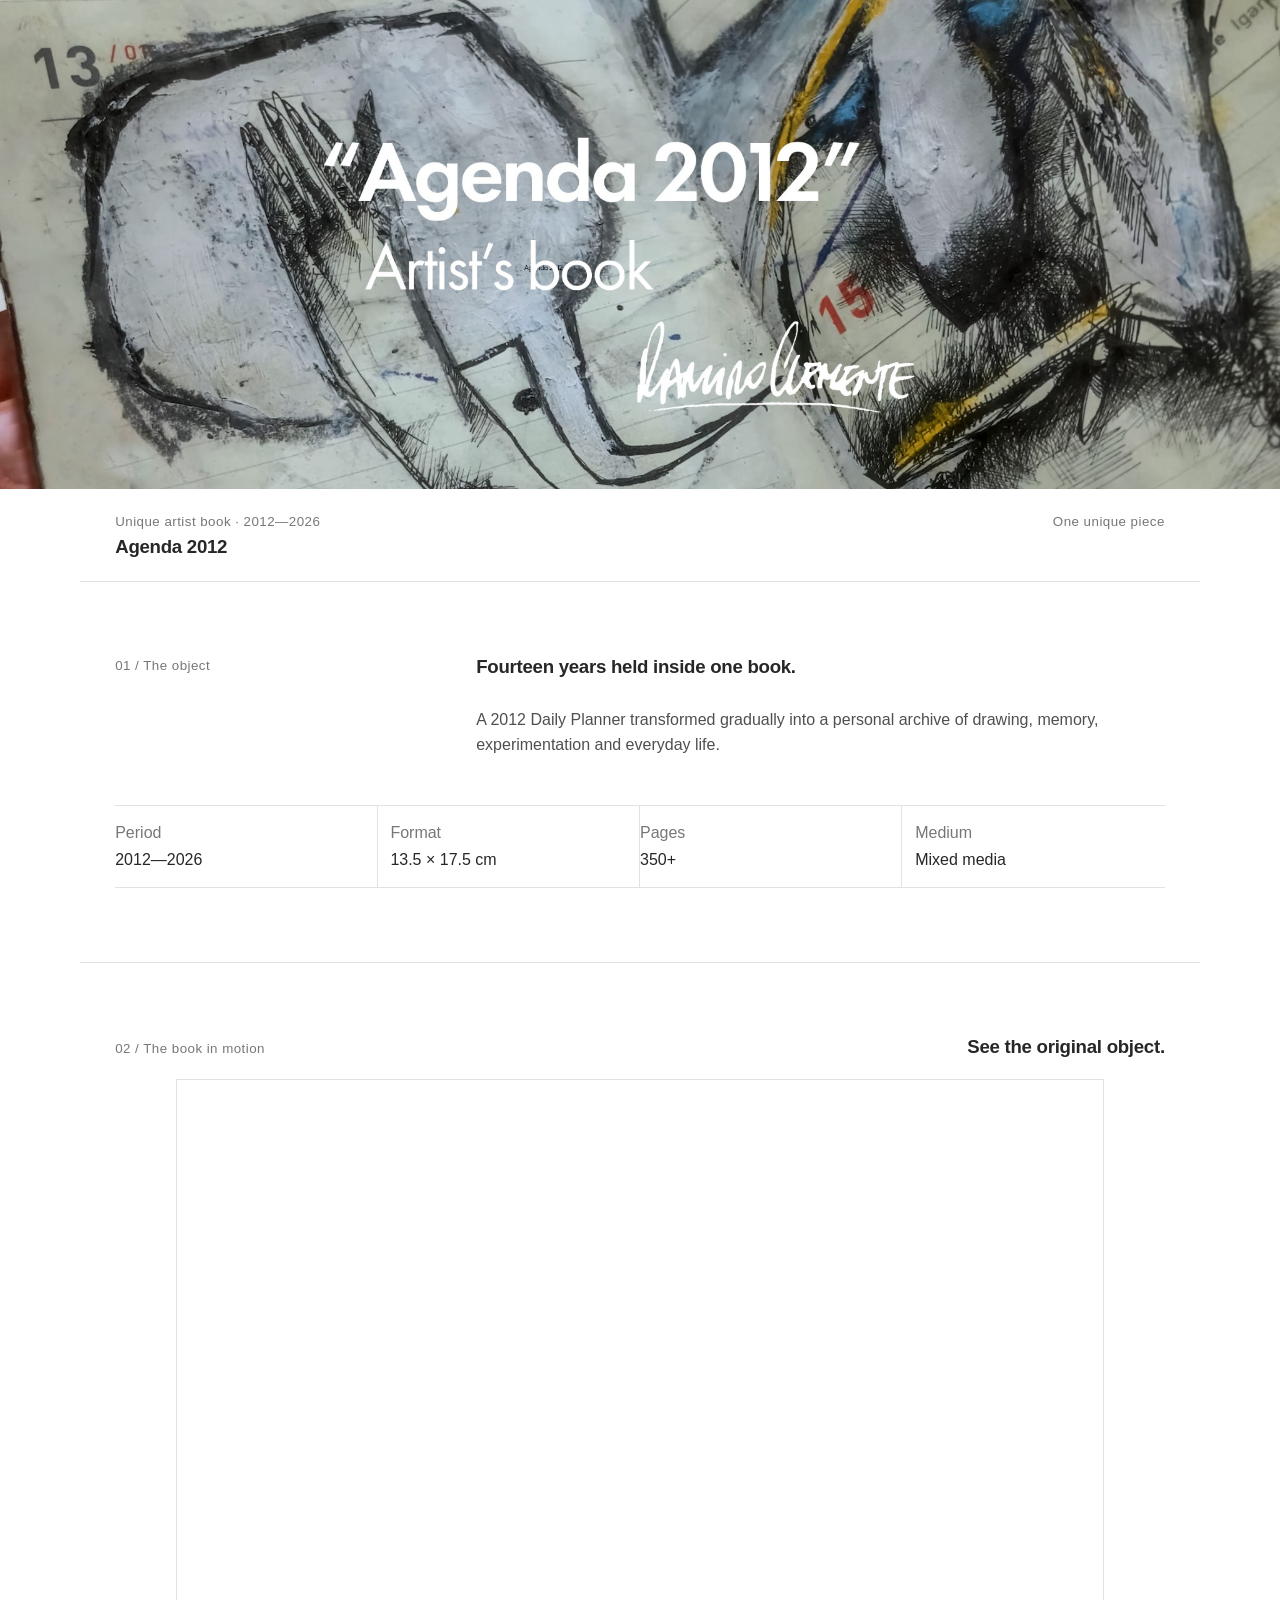
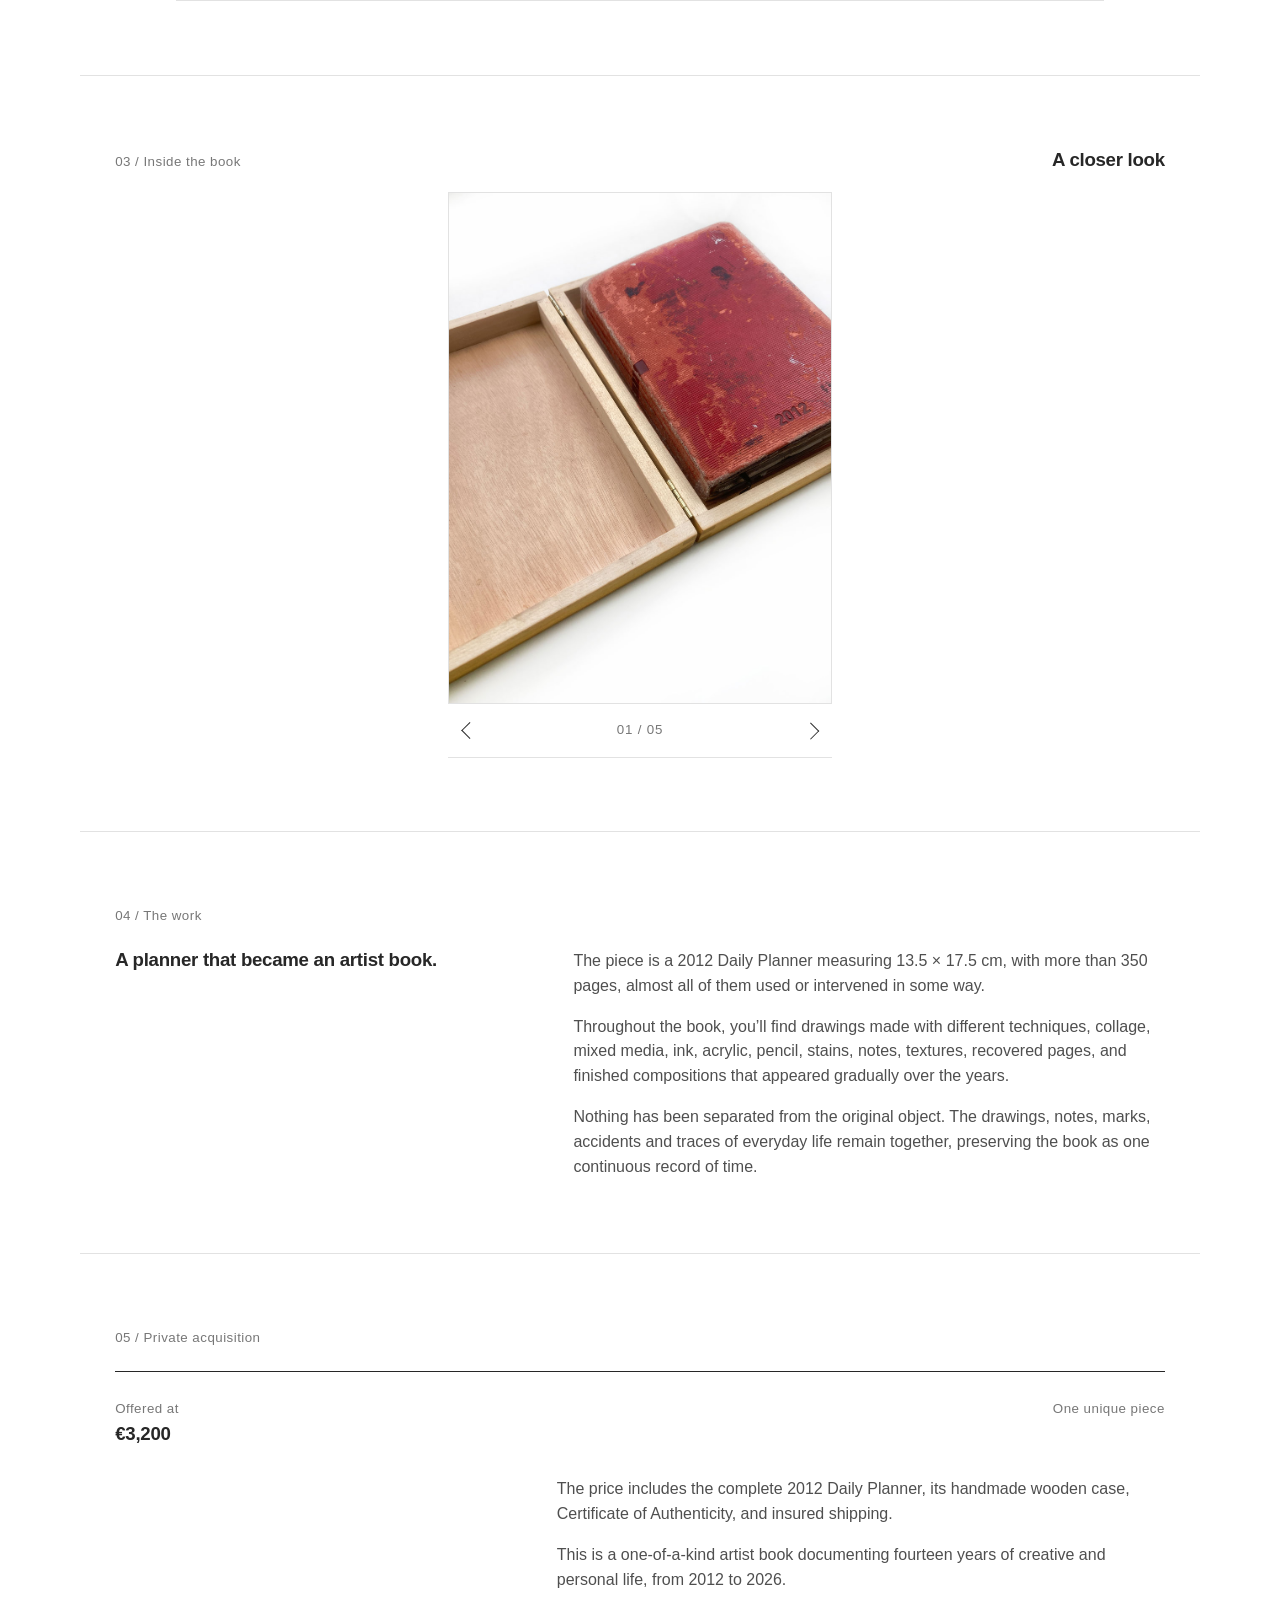
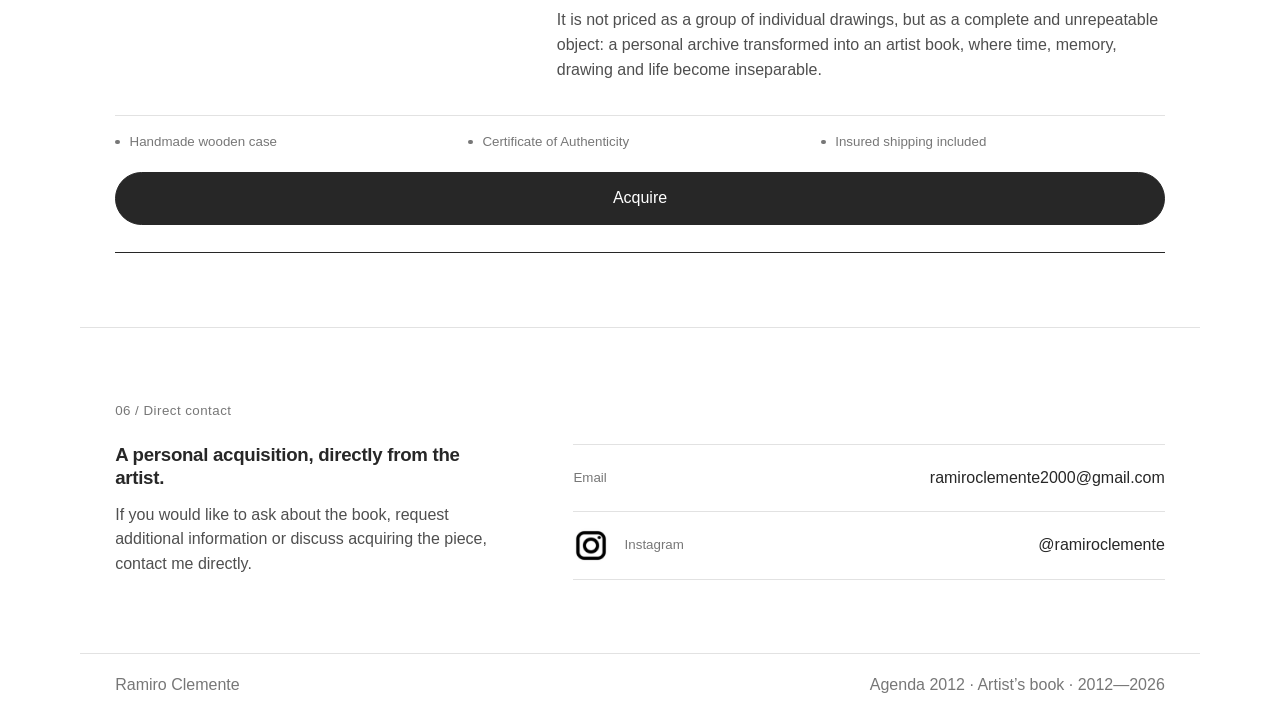
==== index.html @ b7f1eeec "Add files via upload" ====
<!doctype html>
<html lang="en">
<head>
  <meta charset="utf-8">
  <meta name="viewport" content="width=device-width, initial-scale=1, viewport-fit=cover">
  <meta name="theme-color" content="#ffffff">
  <meta name="color-scheme" content="light">
  <meta name="description" content="Agenda 2012 — a unique artist book by Ramiro Clemente, developed over fourteen years from 2012 to 2026.">
  <meta property="og:title" content="Agenda 2012 — Artist's Book — Ramiro Clemente">
  <meta property="og:description" content="A unique artist diary documenting fourteen years of creative and personal life.">
  <meta property="og:type" content="website">
  <meta property="og:image" content="assets/Baner.jpg">
  <title>Agenda 2012 — Artist's Book — Ramiro Clemente</title>
  <link rel="stylesheet" href="styles.css">
  <script src="script.js" defer></script>
</head>
<body>
  <main>
    <header class="hero" aria-labelledby="page-title">
      <img class="hero__image" src="assets/Baner.jpg" alt="Agenda 2012, artist's book by Ramiro Clemente" width="2048" height="783" fetchpriority="high">
      <div class="hero__meta shell">
        <div>
          <p class="eyebrow">Unique artist book · 2012—2026</p>
          <h1 id="page-title">Agenda 2012</h1>
        </div>
        <p class="hero__availability">One unique piece</p>
      </div>
    </header>

    <section class="intro shell" aria-labelledby="intro-title">
      <p class="section-index">01 / The object</p>
      <div class="intro__copy">
        <h2 id="intro-title">Fourteen years held inside one book.</h2>
        <p>A 2012 Daily Planner transformed gradually into a personal archive of drawing, memory, experimentation and everyday life.</p>
      </div>
      <dl class="facts" aria-label="Artwork details">
        <div><dt>Period</dt><dd>2012—2026</dd></div>
        <div><dt>Format</dt><dd>13.5 × 17.5 cm</dd></div>
        <div><dt>Pages</dt><dd>350+</dd></div>
        <div><dt>Medium</dt><dd>Mixed media</dd></div>
      </dl>
    </section>

    <section class="film shell" aria-labelledby="film-title">
      <div class="section-head section-head--stack-mobile">
        <p class="section-index">02 / The book in motion</p>
        <h2 id="film-title">See the original object.</h2>
      </div>
      <div class="film__frame">
        <iframe
          src="https://www.youtube-nocookie.com/embed/gMKCYdDSccA?rel=0&modestbranding=1&playsinline=1"
          title="Agenda 2012 — artist's book video"
          width="1280"
          height="720"
          loading="eager"
          allow="accelerometer; autoplay; clipboard-write; encrypted-media; gyroscope; picture-in-picture; web-share"
          referrerpolicy="strict-origin-when-cross-origin"
          allowfullscreen>
        </iframe>
      </div>
    </section>

    <section class="visual shell" aria-labelledby="visual-title">
      <div class="section-head">
        <p class="section-index">03 / Inside the book</p>
        <h2 id="visual-title">A closer look</h2>
      </div>

      <div class="carousel" data-carousel>
        <div class="carousel__viewport" tabindex="0" aria-label="Agenda 2012 image carousel">
          <div class="carousel__track">
            <figure class="carousel__slide is-active">
              <img src="assets/Carrousel_1.jpg" alt="Agenda 2012 presented inside its handmade wooden case" width="907" height="1209" loading="eager">
            </figure>
            <figure class="carousel__slide">
              <img src="assets/Carrousel_2.jpg" alt="Closed Agenda 2012 showing its worn red cover" width="907" height="1209" loading="lazy">
            </figure>
            <figure class="carousel__slide">
              <img src="assets/Carrousel_3.jpg" alt="Open mixed-media spread from Agenda 2012" width="907" height="1209" loading="lazy">
            </figure>
            <figure class="carousel__slide">
              <img src="assets/Carrousel_4.jpg" alt="Open drawing and collage spread from Agenda 2012" width="907" height="1209" loading="lazy">
            </figure>
            <figure class="carousel__slide">
              <img src="assets/Carrousel_5.jpg" alt="Open mixed-media drawing spread from Agenda 2012" width="907" height="1209" loading="lazy">
            </figure>
          </div>
        </div>

        <div class="carousel__controls" aria-label="Carousel controls">
          <button class="carousel__button carousel__button--prev" type="button" aria-label="Previous slide"><span aria-hidden="true"></span></button>
          <p class="carousel__counter" aria-live="polite"><span data-current>01</span> / <span data-total>05</span></p>
          <button class="carousel__button carousel__button--next" type="button" aria-label="Next slide"><span aria-hidden="true"></span></button>
        </div>
      </div>
    </section>

    <section class="story shell" aria-labelledby="story-title">
      <p class="section-index">04 / The work</p>
      <div class="story__grid">
        <h2 id="story-title">A planner that became an artist book.</h2>
        <div class="prose">
          <p>The piece is a 2012 Daily Planner measuring 13.5 × 17.5 cm, with more than 350 pages, almost all of them used or intervened in some way.</p>
          <p>Throughout the book, you’ll find drawings made with different techniques, collage, mixed media, ink, acrylic, pencil, stains, notes, textures, recovered pages, and finished compositions that appeared gradually over the years.</p>
          <p>Nothing has been separated from the original object. The drawings, notes, marks, accidents and traces of everyday life remain together, preserving the book as one continuous record of time.</p>
        </div>
      </div>
    </section>

    <section class="price shell" aria-labelledby="price-title">
      <p class="section-index">05 / Private acquisition</p>
      <div class="price__card">
        <div class="price__top">
          <div>
            <p class="price__label">Offered at</p>
            <h2 id="price-title" class="price__value">€3,200</h2>
          </div>
          <p class="price__availability">One unique piece</p>
        </div>

        <div class="price__copy">
          <p>The price includes the complete 2012 Daily Planner, its handmade wooden case, Certificate of Authenticity, and insured shipping.</p>
          <p>This is a one-of-a-kind artist book documenting fourteen years of creative and personal life, from 2012 to 2026.</p>
          <p>It is not priced as a group of individual drawings, but as a complete and unrepeatable object: a personal archive transformed into an artist book, where time, memory, drawing and life become inseparable.</p>
        </div>

        <div class="price__included" aria-label="Included with acquisition">
          <span>Handmade wooden case</span>
          <span>Certificate of Authenticity</span>
          <span>Insured shipping included</span>
        </div>

        <a class="button button--primary price__action" href="https://buy.stripe.com/eVq14pckGgb242ifrEbjW10" target="_blank" rel="noopener noreferrer">Acquire</a>
      </div>
    </section>

    <section class="contact shell" aria-labelledby="contact-title">
      <p class="section-index">06 / Direct contact</p>
      <div class="contact__inner">
        <div>
          <h2 id="contact-title">A personal acquisition, directly from the artist.</h2>
          <p>If you would like to ask about the book, request additional information or discuss acquiring the piece, contact me directly.</p>
        </div>

        <div class="contact__actions">
          <a class="contact-link" href="mailto:ramiroclemente2000@gmail.com">
            <span class="contact-link__label">Email</span>
            <span class="contact-link__value">ramiroclemente2000@gmail.com</span>
          </a>
          <a class="contact-link contact-link--instagram" href="https://www.instagram.com/ramiroclemente/" target="_blank" rel="noopener noreferrer">
            <img src="assets/instagram-icon.png" width="176" height="176" alt="" aria-hidden="true">
            <span>
              <span class="contact-link__label">Instagram</span>
              <span class="contact-link__value">@ramiroclemente</span>
            </span>
          </a>
        </div>
      </div>
    </section>
  </main>

  <footer class="footer shell">
    <p>Ramiro Clemente</p>
    <p>Agenda 2012 · Artist’s book · 2012—2026</p>
  </footer>
</body>
</html>
---- styles.css ----
:root {
  --paper: #ffffff;
  --ink: #272727;
  --text: #4f4f4f;
  --muted: #777777;
  --line: #e2e2e2;
  --white: #ffffff;
  --max: 70rem;
  --pad: clamp(1.1rem, 4vw, 2.2rem);
  --font: "Futura PT", Futura, "Avenir Next", Avenir, "Century Gothic", Helvetica, Arial, sans-serif;
}

* { box-sizing: border-box; }

html {
  scroll-behavior: smooth;
  background: #ffffff;
}

body {
  margin: 0;
  color: var(--ink);
  background: #ffffff;
  font-family: var(--font);
  font-size: 10pt;
  font-weight: 400; /* Futura PT Book */
  line-height: 1.55;
  -webkit-font-smoothing: antialiased;
  text-rendering: optimizeLegibility;
}

img,
iframe { display: block; max-width: 100%; }

button,
a { font: inherit; }

a { color: inherit; }
button { color: inherit; }

h1,
h2,
p,
dl,
dd,
figure { margin: 0; }

h1,
h2 {
  font-size: 14pt;
  line-height: 1.2;
  letter-spacing: -0.015em;
  font-weight: 600; /* Futura PT Demi */
}

p,
dt,
dd,
a,
button { font-size: 10pt; }

.shell {
  width: min(100%, var(--max));
  margin-inline: auto;
  padding-inline: var(--pad);
}

.hero,
main,
section,
.footer { background: #ffffff; }

.hero__image {
  width: 100%;
  height: auto;
  object-fit: cover;
  background: #ffffff;
}

.hero__meta {
  display: flex;
  align-items: flex-start;
  justify-content: space-between;
  gap: 1rem;
  padding-top: 1.1rem;
  padding-bottom: 1.15rem;
  border-bottom: 1px solid var(--line);
}

.eyebrow,
.section-index,
.price__label,
.hero__availability,
.price__availability {
  color: var(--muted);
  font-weight: 500; /* Futura PT Medium */
  letter-spacing: 0.035em;
}

.hero__meta h1 { margin-top: 0.25rem; }

.hero__availability {
  white-space: nowrap;
  text-align: right;
}

.intro,
.film,
.visual,
.story,
.price,
.contact {
  padding-top: 3rem;
  padding-bottom: 3rem;
  border-bottom: 1px solid var(--line);
}

.section-index { margin-bottom: 1.4rem; }

.intro__copy,
.story__grid,
.contact__inner {
  display: grid;
  gap: 1rem;
}

.intro__copy p,
.prose,
.contact__inner > div > p {
  color: var(--text);
  font-weight: 400; /* Futura PT Book */
}

.intro__copy p { margin-top: 0.85rem; }

.facts {
  display: grid;
  grid-template-columns: repeat(2, 1fr);
  gap: 0;
  margin-top: 2rem;
  border-top: 1px solid var(--line);
}

.facts div {
  min-height: 4.3rem;
  padding: 0.9rem 0;
  border-bottom: 1px solid var(--line);
}

.facts div:nth-child(odd) {
  padding-right: 0.8rem;
  border-right: 1px solid var(--line);
}

.facts div:nth-child(even) { padding-left: 0.8rem; }

.facts dt {
  color: var(--muted);
  font-weight: 400;
}

.facts dd {
  margin-top: 0.15rem;
  font-weight: 500; /* Futura PT Medium */
}

.section-head {
  display: flex;
  align-items: baseline;
  justify-content: space-between;
  gap: 1rem;
  margin-bottom: 1.2rem;
}

.section-head .section-index { margin: 0; }

.section-head--stack-mobile {
  display: grid;
  gap: 0.55rem;
}

.section-head--stack-mobile .section-index { margin: 0; }

.film__frame {
  position: relative;
  width: 100%;
  aspect-ratio: 16 / 9;
  overflow: hidden;
  background: #ffffff;
  border: 1px solid var(--line);
}

.film__frame iframe {
  position: absolute;
  inset: 0;
  width: 100%;
  height: 100%;
  border: 0;
  background: #ffffff;
}

.carousel {
  width: min(72vw, 23rem);
  margin-inline: auto;
}

.carousel__viewport {
  position: relative;
  overflow: hidden;
  width: 100%;
  aspect-ratio: 3 / 4;
  background: #ffffff;
  border: 1px solid var(--line);
  outline: none;
  touch-action: pan-y;
}

.carousel__viewport:focus-visible {
  outline: 1px solid var(--ink);
  outline-offset: 4px;
}

.carousel__track {
  display: flex;
  width: 100%;
  height: 100%;
  transition: transform 520ms cubic-bezier(.22,.61,.36,1);
  will-change: transform;
}

.carousel__slide {
  flex: 0 0 100%;
  width: 100%;
  min-width: 0;
  height: 100%;
  display: grid;
  place-items: center;
  background: #ffffff;
}

.carousel__slide img {
  width: 100%;
  height: 100%;
  aspect-ratio: 3 / 4;
  object-fit: contain;
  background: #ffffff;
}

.carousel__controls {
  min-height: 3.35rem;
  display: grid;
  grid-template-columns: 2.7rem 1fr 2.7rem;
  align-items: center;
  border-bottom: 1px solid var(--line);
}

.carousel__counter {
  text-align: center;
  color: var(--muted);
  font-weight: 500;
  letter-spacing: 0.06em;
}

.carousel__button {
  width: 2.7rem;
  height: 2.7rem;
  padding: 0;
  border: 0;
  border-radius: 50%;
  background: #ffffff;
  cursor: pointer;
  display: grid;
  place-items: center;
}

.carousel__button span {
  width: 0.72rem;
  height: 0.72rem;
  border-top: 1px solid currentColor;
  border-right: 1px solid currentColor;
}

.carousel__button--prev span { transform: rotate(-135deg); }
.carousel__button--next span { transform: rotate(45deg); }

.carousel__button:hover,
.carousel__button:focus-visible { background: #f5f5f5; }

.story__grid h2,
.contact__inner h2 { max-width: 25rem; }

.prose {
  display: grid;
  gap: 1rem;
}

.price__card {
  border-top: 1px solid var(--ink);
  border-bottom: 1px solid var(--ink);
  padding: 1.35rem 0;
}

.price__top {
  display: flex;
  justify-content: space-between;
  align-items: flex-start;
  gap: 1rem;
}

.price__value {
  margin-top: 0.2rem;
  font-size: 14pt;
}

.price__copy {
  display: grid;
  gap: 1rem;
  margin-top: 2rem;
  color: var(--text);
}

.price__included {
  display: grid;
  gap: 0.55rem;
  margin-top: 2rem;
  padding-top: 1rem;
  border-top: 1px solid var(--line);
  color: var(--muted);
}

.price__included span {
  display: flex;
  align-items: center;
  gap: 0.6rem;
  font-size: 10pt;
}

.price__included span::before {
  content: "";
  width: 0.3rem;
  height: 0.3rem;
  border-radius: 50%;
  background: currentColor;
  flex: 0 0 auto;
}

.price__action { margin-top: 1.25rem; }

.button {
  min-height: 3.25rem;
  padding: 0.8rem 1rem;
  border-radius: 999px;
  text-decoration: none;
  display: flex;
  align-items: center;
  justify-content: center;
  text-align: center;
  font-weight: 500; /* Futura PT Medium */
  cursor: pointer;
  transition: transform 160ms ease, opacity 160ms ease, background 160ms ease;
}

.button:hover { transform: translateY(-1px); }
.button:active { transform: translateY(0); }

.button--primary {
  color: var(--white);
  background: var(--ink);
  border: 1px solid var(--ink);
}

.contact__inner > div > p { margin-top: 0.85rem; }

.contact__actions {
  display: grid;
  gap: 0;
  margin-top: 0.4rem;
  border-top: 1px solid var(--line);
}

.contact-link {
  min-height: 4.2rem;
  display: flex;
  align-items: center;
  justify-content: space-between;
  gap: 1rem;
  padding: 0.8rem 0;
  border-bottom: 1px solid var(--line);
  text-decoration: none;
}

.contact-link--instagram {
  justify-content: flex-start;
}

.contact-link--instagram img {
  width: 2.2rem;
  height: 2.2rem;
  object-fit: contain;
  flex: 0 0 auto;
  background: #ffffff;
}

.contact-link--instagram > span {
  display: flex;
  flex: 1;
  align-items: center;
  justify-content: space-between;
  gap: 1rem;
}

.contact-link__label {
  color: var(--muted);
  font-weight: 500;
}

.contact-link__value {
  font-weight: 500;
  text-align: right;
  overflow-wrap: anywhere;
}

.contact-link:hover .contact-link__value,
.contact-link:focus-visible .contact-link__value { text-decoration: underline; }

.footer {
  display: flex;
  justify-content: space-between;
  gap: 1rem;
  padding-top: 1.2rem;
  padding-bottom: calc(1.2rem + env(safe-area-inset-bottom));
  color: var(--muted);
}

@media (min-width: 44rem) {
  body { font-size: 11pt; }

  p,
  dt,
  dd,
  a,
  button { font-size: 11pt; }

  .hero__meta { padding-top: 1.4rem; padding-bottom: 1.4rem; }

  .intro,
  .film,
  .visual,
  .story,
  .price,
  .contact {
    padding-top: 4.6rem;
    padding-bottom: 4.6rem;
  }

  .intro {
    display: grid;
    grid-template-columns: 0.75fr 1.65fr;
    column-gap: 3rem;
  }

  .intro .section-index { grid-column: 1; }
  .intro__copy { grid-column: 2; grid-row: 1 / span 2; }
  .facts { grid-column: 1 / -1; margin-top: 3rem; grid-template-columns: repeat(4, 1fr); }
  .facts div { border-right: 1px solid var(--line); }
  .facts div:nth-child(even) { padding-left: 0.8rem; }
  .facts div:last-child { border-right: 0; }

  .section-head--stack-mobile {
    display: flex;
    align-items: baseline;
    justify-content: space-between;
    gap: 1rem;
  }

  .film__frame {
    width: min(100%, 58rem);
    margin-inline: auto;
  }

  .carousel { width: min(100%, 24rem); }

  .story__grid,
  .contact__inner {
    grid-template-columns: minmax(0, 0.9fr) minmax(0, 1.35fr);
    gap: 4rem;
  }

  .contact__actions { margin-top: 0; }

  .price__card { padding: 1.7rem 0; }
  .price__copy { max-width: 38rem; margin-left: auto; }
  .price__included { grid-template-columns: repeat(3, 1fr); }
}

@media (min-width: 64rem) {
  body { font-size: 12pt; }

  p,
  dt,
  dd,
  a,
  button { font-size: 12pt; }

  .eyebrow,
  .section-index,
  .price__label,
  .hero__availability,
  .price__availability,
  .carousel__counter,
  .price__included span,
  .contact-link__label { font-size: 10pt; }

  .hero__image {
    max-height: 44rem;
    object-fit: cover;
  }
}

@media (prefers-reduced-motion: reduce) {
  html { scroll-behavior: auto; }
  *, *::before, *::after {
    animation-duration: 0.01ms !important;
    animation-iteration-count: 1 !important;
    transition-duration: 0.01ms !important;
  }
}
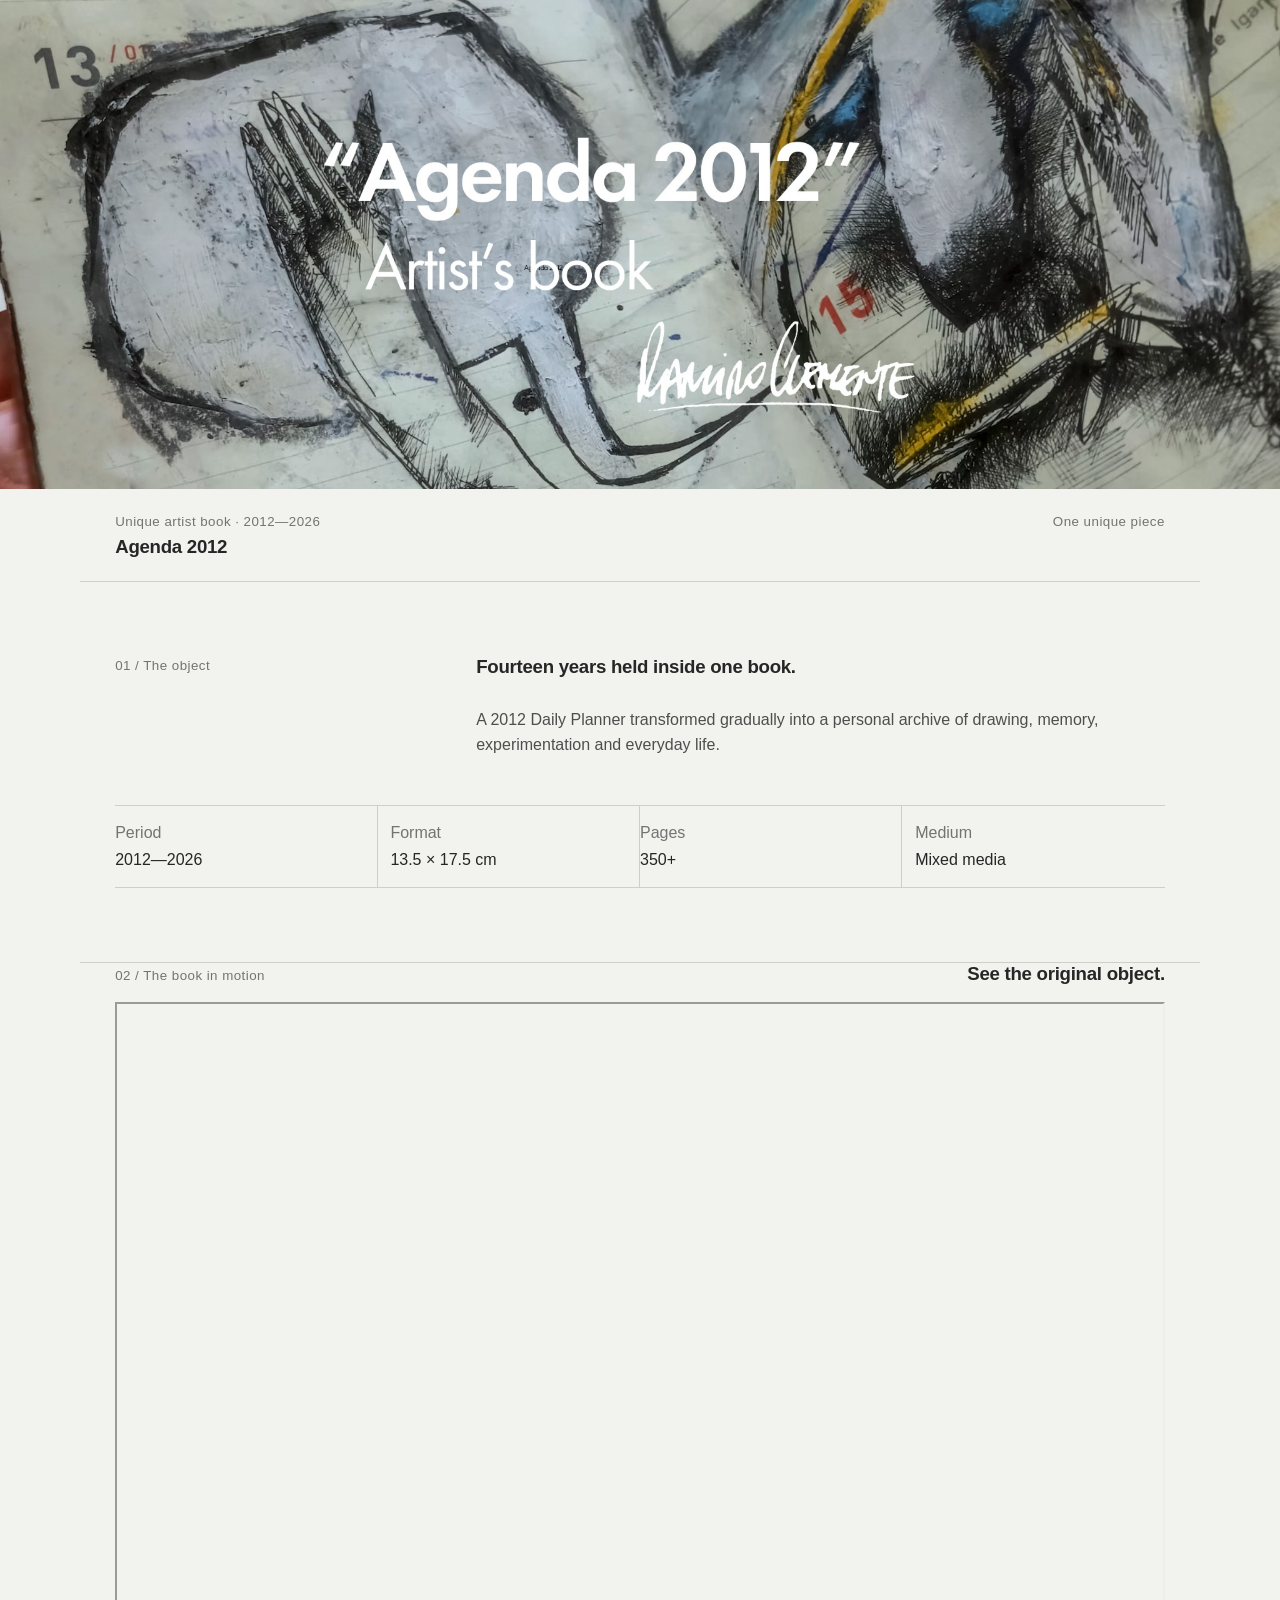
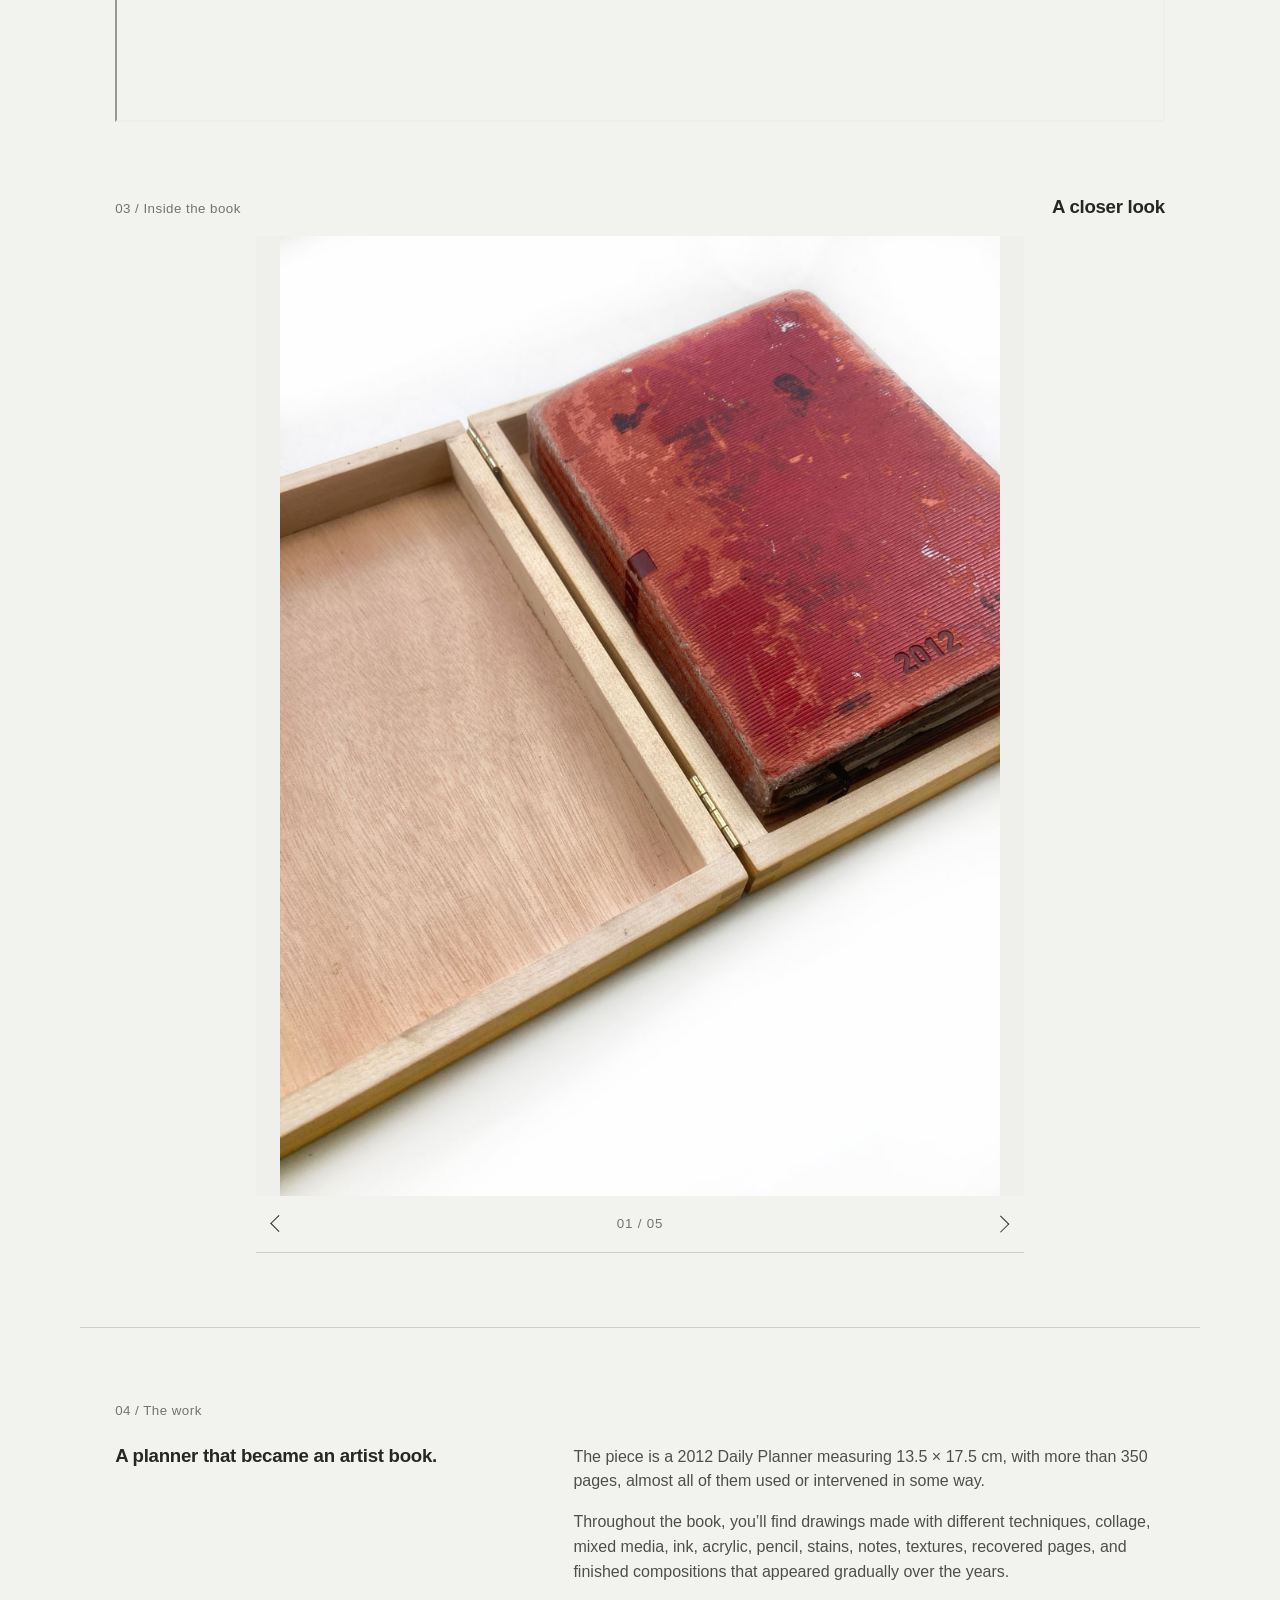
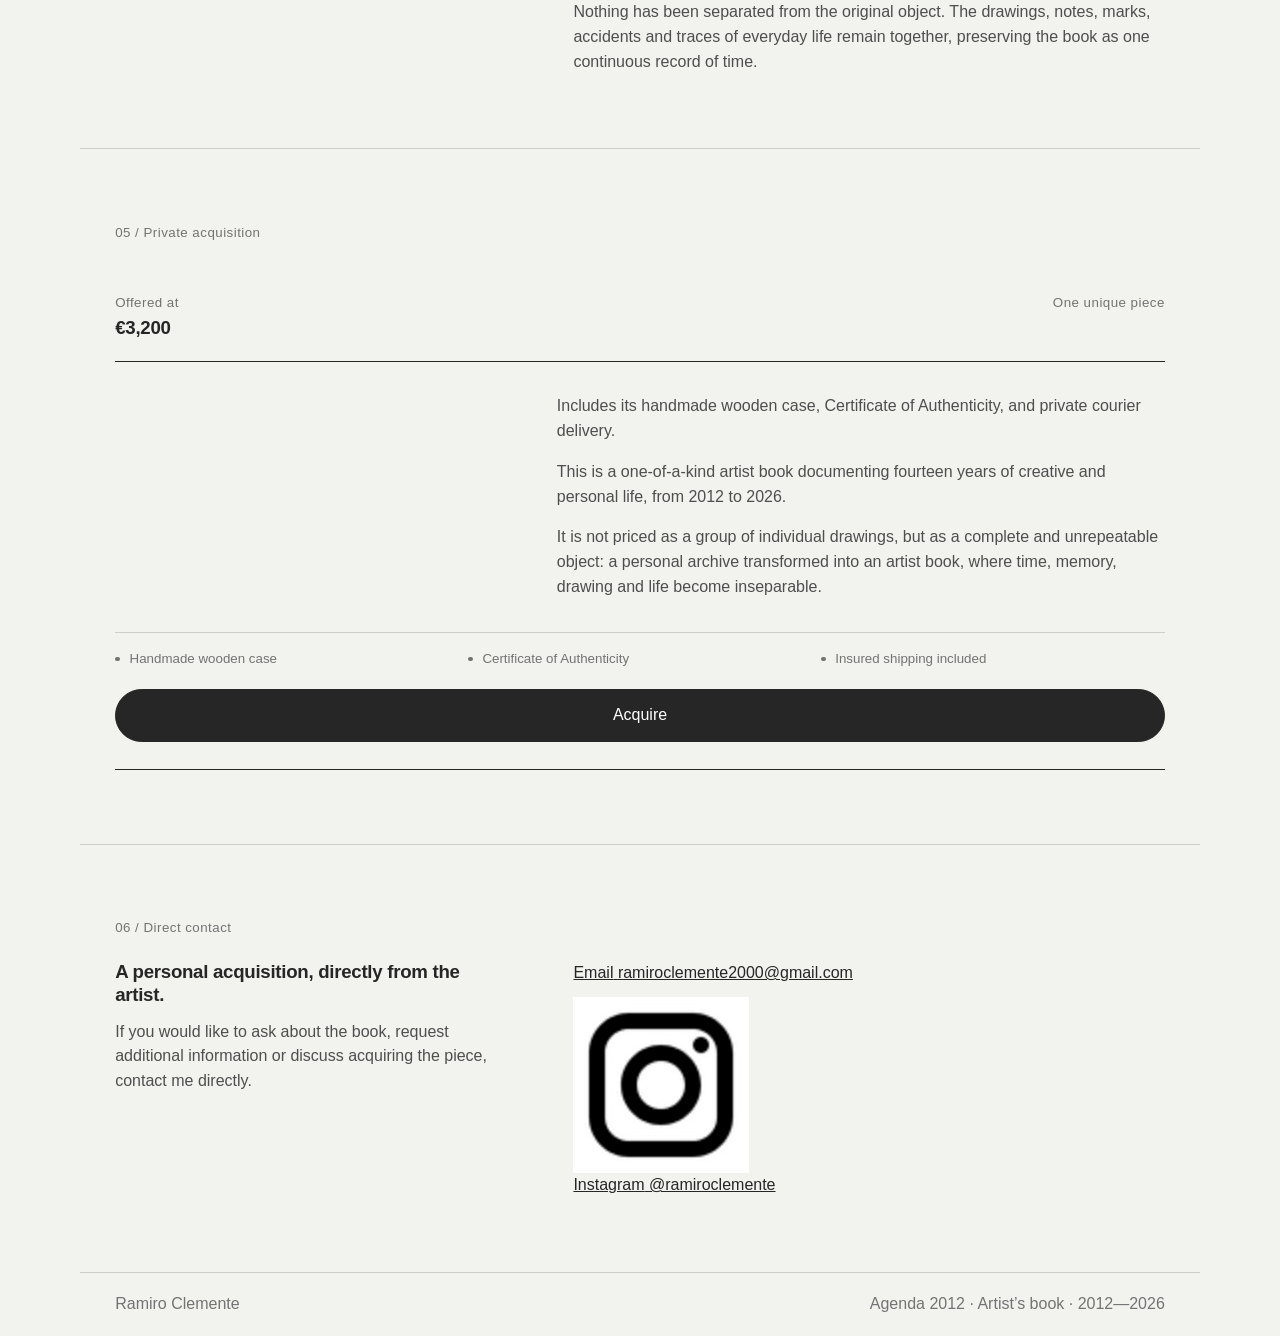
==== commit e8dbc706: "Add files via upload" ====
--- a/index.html
+++ b/index.html
@@ -119,7 +119,7 @@
         </div>
 
         <div class="price__copy">
-          <p>The price includes the complete 2012 Daily Planner, its handmade wooden case, Certificate of Authenticity, and insured shipping.</p>
+          <p>Includes its handmade wooden case, Certificate of Authenticity, and private courier delivery.</p>
           <p>This is a one-of-a-kind artist book documenting fourteen years of creative and personal life, from 2012 to 2026.</p>
           <p>It is not priced as a group of individual drawings, but as a complete and unrepeatable object: a personal archive transformed into an artist book, where time, memory, drawing and life become inseparable.</p>
         </div>
--- a/styles.css
+++ b/styles.css
@@ -1,9 +1,9 @@
 :root {
-  --paper: #ffffff;
-  --ink: #272727;
-  --text: #4f4f4f;
-  --muted: #777777;
-  --line: #e2e2e2;
+  --paper: #f2f2ef;
+  --surface: #e9e9e5;
+  --ink: #262626;
+  --muted: #737373;
+  --line: #cececa;
   --white: #ffffff;
   --max: 70rem;
   --pad: clamp(1.1rem, 4vw, 2.2rem);
@@ -14,16 +14,16 @@
 
 html {
   scroll-behavior: smooth;
-  background: #ffffff;
+  background: var(--paper);
 }
 
 body {
   margin: 0;
   color: var(--ink);
-  background: #ffffff;
+  background: var(--paper);
   font-family: var(--font);
   font-size: 10pt;
-  font-weight: 400; /* Futura PT Book */
+  font-weight: 400;
   line-height: 1.55;
   -webkit-font-smoothing: antialiased;
   text-rendering: optimizeLegibility;
@@ -36,6 +36,7 @@
 a { font: inherit; }
 
 a { color: inherit; }
+
 button { color: inherit; }
 
 h1,
@@ -57,7 +58,9 @@
 dt,
 dd,
 a,
-button { font-size: 10pt; }
+button {
+  font-size: 10pt;
+}
 
 .shell {
   width: min(100%, var(--max));
@@ -65,16 +68,15 @@
   padding-inline: var(--pad);
 }
 
-.hero,
-main,
-section,
-.footer { background: #ffffff; }
+.hero {
+  background: var(--paper);
+}
 
 .hero__image {
   width: 100%;
   height: auto;
   object-fit: cover;
-  background: #ffffff;
+  background: #d9d9d5;
 }
 
 .hero__meta {
@@ -105,7 +107,6 @@
 }
 
 .intro,
-.film,
 .visual,
 .story,
 .price,
@@ -115,7 +116,9 @@
   border-bottom: 1px solid var(--line);
 }
 
-.section-index { margin-bottom: 1.4rem; }
+.section-index {
+  margin-bottom: 1.4rem;
+}
 
 .intro__copy,
 .story__grid,
@@ -127,7 +130,7 @@
 .intro__copy p,
 .prose,
 .contact__inner > div > p {
-  color: var(--text);
+  color: #4e4e4e;
   font-weight: 400; /* Futura PT Book */
 }
 
@@ -161,7 +164,7 @@
 
 .facts dd {
   margin-top: 0.15rem;
-  font-weight: 500; /* Futura PT Medium */
+  font-weight: 500;
 }
 
 .section-head {
@@ -169,48 +172,20 @@
   align-items: baseline;
   justify-content: space-between;
   gap: 1rem;
-  margin-bottom: 1.2rem;
+  margin-bottom: 1rem;
 }
 
 .section-head .section-index { margin: 0; }
 
-.section-head--stack-mobile {
-  display: grid;
-  gap: 0.55rem;
-}
-
-.section-head--stack-mobile .section-index { margin: 0; }
-
-.film__frame {
+.carousel {
   position: relative;
-  width: 100%;
-  aspect-ratio: 16 / 9;
-  overflow: hidden;
-  background: #ffffff;
-  border: 1px solid var(--line);
-}
-
-.film__frame iframe {
-  position: absolute;
-  inset: 0;
-  width: 100%;
-  height: 100%;
-  border: 0;
-  background: #ffffff;
-}
-
-.carousel {
-  width: min(72vw, 23rem);
-  margin-inline: auto;
 }
 
 .carousel__viewport {
   position: relative;
   overflow: hidden;
   width: 100%;
-  aspect-ratio: 3 / 4;
-  background: #ffffff;
-  border: 1px solid var(--line);
+  background: var(--surface);
   outline: none;
   touch-action: pan-y;
 }
@@ -223,7 +198,6 @@
 .carousel__track {
   display: flex;
   width: 100%;
-  height: 100%;
   transition: transform 520ms cubic-bezier(.22,.61,.36,1);
   will-change: transform;
 }
@@ -232,24 +206,45 @@
   flex: 0 0 100%;
   width: 100%;
   min-width: 0;
-  height: 100%;
   display: grid;
   place-items: center;
-  background: #ffffff;
+  background: var(--surface);
 }
 
 .carousel__slide img {
   width: 100%;
-  height: 100%;
+  height: auto;
   aspect-ratio: 3 / 4;
   object-fit: contain;
-  background: #ffffff;
+  background: #efefec;
+}
+
+.carousel__slide--video {
+  aspect-ratio: 3 / 4;
+  padding: 0;
+  background: #171717;
+}
+
+.video-frame {
+  height: 100%;
+  width: auto;
+  max-width: 100%;
+  aspect-ratio: 9 / 16;
+  display: grid;
+  place-items: center;
+  background: #171717;
+}
+
+.video-frame iframe {
+  width: 100%;
+  height: 100%;
+  border: 0;
 }
 
 .carousel__controls {
-  min-height: 3.35rem;
-  display: grid;
-  grid-template-columns: 2.7rem 1fr 2.7rem;
+  min-height: 3.6rem;
+  display: grid;
+  grid-template-columns: 2.9rem 1fr 2.9rem;
   align-items: center;
   border-bottom: 1px solid var(--line);
 }
@@ -262,12 +257,12 @@
 }
 
 .carousel__button {
-  width: 2.7rem;
-  height: 2.7rem;
+  width: 2.9rem;
+  height: 2.9rem;
   padding: 0;
   border: 0;
   border-radius: 50%;
-  background: #ffffff;
+  background: transparent;
   cursor: pointer;
   display: grid;
   place-items: center;
@@ -284,7 +279,9 @@
 .carousel__button--next span { transform: rotate(45deg); }
 
 .carousel__button:hover,
-.carousel__button:focus-visible { background: #f5f5f5; }
+.carousel__button:focus-visible {
+  background: rgba(0, 0, 0, 0.05);
+}
 
 .story__grid h2,
 .contact__inner h2 { max-width: 25rem; }
@@ -295,7 +292,6 @@
 }
 
 .price__card {
-  border-top: 1px solid var(--ink);
   border-bottom: 1px solid var(--ink);
   padding: 1.35rem 0;
 }
@@ -305,6 +301,8 @@
   justify-content: space-between;
   align-items: flex-start;
   gap: 1rem;
+  padding-bottom: 1.35rem;
+  border-bottom: 1px solid var(--ink);
 }
 
 .price__value {
@@ -316,7 +314,7 @@
   display: grid;
   gap: 1rem;
   margin-top: 2rem;
-  color: var(--text);
+  color: #4e4e4e;
 }
 
 .price__included {
@@ -344,7 +342,17 @@
   flex: 0 0 auto;
 }
 
-.price__action { margin-top: 1.25rem; }
+.price__action {
+  margin-top: 1.25rem;
+}
+
+.contact__inner > div > p { margin-top: 0.85rem; }
+
+.contact__actions {
+  display: grid;
+  gap: 0.7rem;
+  margin-top: 0.45rem;
+}
 
 .button {
   min-height: 3.25rem;
@@ -355,7 +363,7 @@
   align-items: center;
   justify-content: center;
   text-align: center;
-  font-weight: 500; /* Futura PT Medium */
+  font-weight: 500;
   cursor: pointer;
   transition: transform 160ms ease, opacity 160ms ease, background 160ms ease;
 }
@@ -369,59 +377,17 @@
   border: 1px solid var(--ink);
 }
 
-.contact__inner > div > p { margin-top: 0.85rem; }
-
-.contact__actions {
-  display: grid;
-  gap: 0;
-  margin-top: 0.4rem;
-  border-top: 1px solid var(--line);
-}
-
-.contact-link {
-  min-height: 4.2rem;
-  display: flex;
-  align-items: center;
-  justify-content: space-between;
-  gap: 1rem;
-  padding: 0.8rem 0;
-  border-bottom: 1px solid var(--line);
-  text-decoration: none;
-}
-
-.contact-link--instagram {
-  justify-content: flex-start;
-}
-
-.contact-link--instagram img {
-  width: 2.2rem;
-  height: 2.2rem;
-  object-fit: contain;
-  flex: 0 0 auto;
-  background: #ffffff;
-}
-
-.contact-link--instagram > span {
-  display: flex;
-  flex: 1;
-  align-items: center;
-  justify-content: space-between;
-  gap: 1rem;
-}
-
-.contact-link__label {
-  color: var(--muted);
-  font-weight: 500;
-}
-
-.contact-link__value {
-  font-weight: 500;
-  text-align: right;
-  overflow-wrap: anywhere;
-}
-
-.contact-link:hover .contact-link__value,
-.contact-link:focus-visible .contact-link__value { text-decoration: underline; }
+.button--secondary {
+  color: var(--ink);
+  background: transparent;
+  border: 1px solid var(--line);
+}
+
+.copy-status {
+  min-height: 1.4em;
+  color: var(--muted);
+  text-align: center;
+}
 
 .footer {
   display: flex;
@@ -444,7 +410,6 @@
   .hero__meta { padding-top: 1.4rem; padding-bottom: 1.4rem; }
 
   .intro,
-  .film,
   .visual,
   .story,
   .price,
@@ -466,19 +431,16 @@
   .facts div:nth-child(even) { padding-left: 0.8rem; }
   .facts div:last-child { border-right: 0; }
 
-  .section-head--stack-mobile {
-    display: flex;
-    align-items: baseline;
-    justify-content: space-between;
-    gap: 1rem;
-  }
-
-  .film__frame {
-    width: min(100%, 58rem);
+  .carousel {
+    width: min(100%, 48rem);
     margin-inline: auto;
   }
 
-  .carousel { width: min(100%, 24rem); }
+  .carousel__slide img,
+  .carousel__slide--video {
+    aspect-ratio: 4 / 5;
+  }
+
 
   .story__grid,
   .contact__inner {
@@ -509,7 +471,7 @@
   .price__availability,
   .carousel__counter,
   .price__included span,
-  .contact-link__label { font-size: 10pt; }
+  .copy-status { font-size: 10pt; }
 
   .hero__image {
     max-height: 44rem;
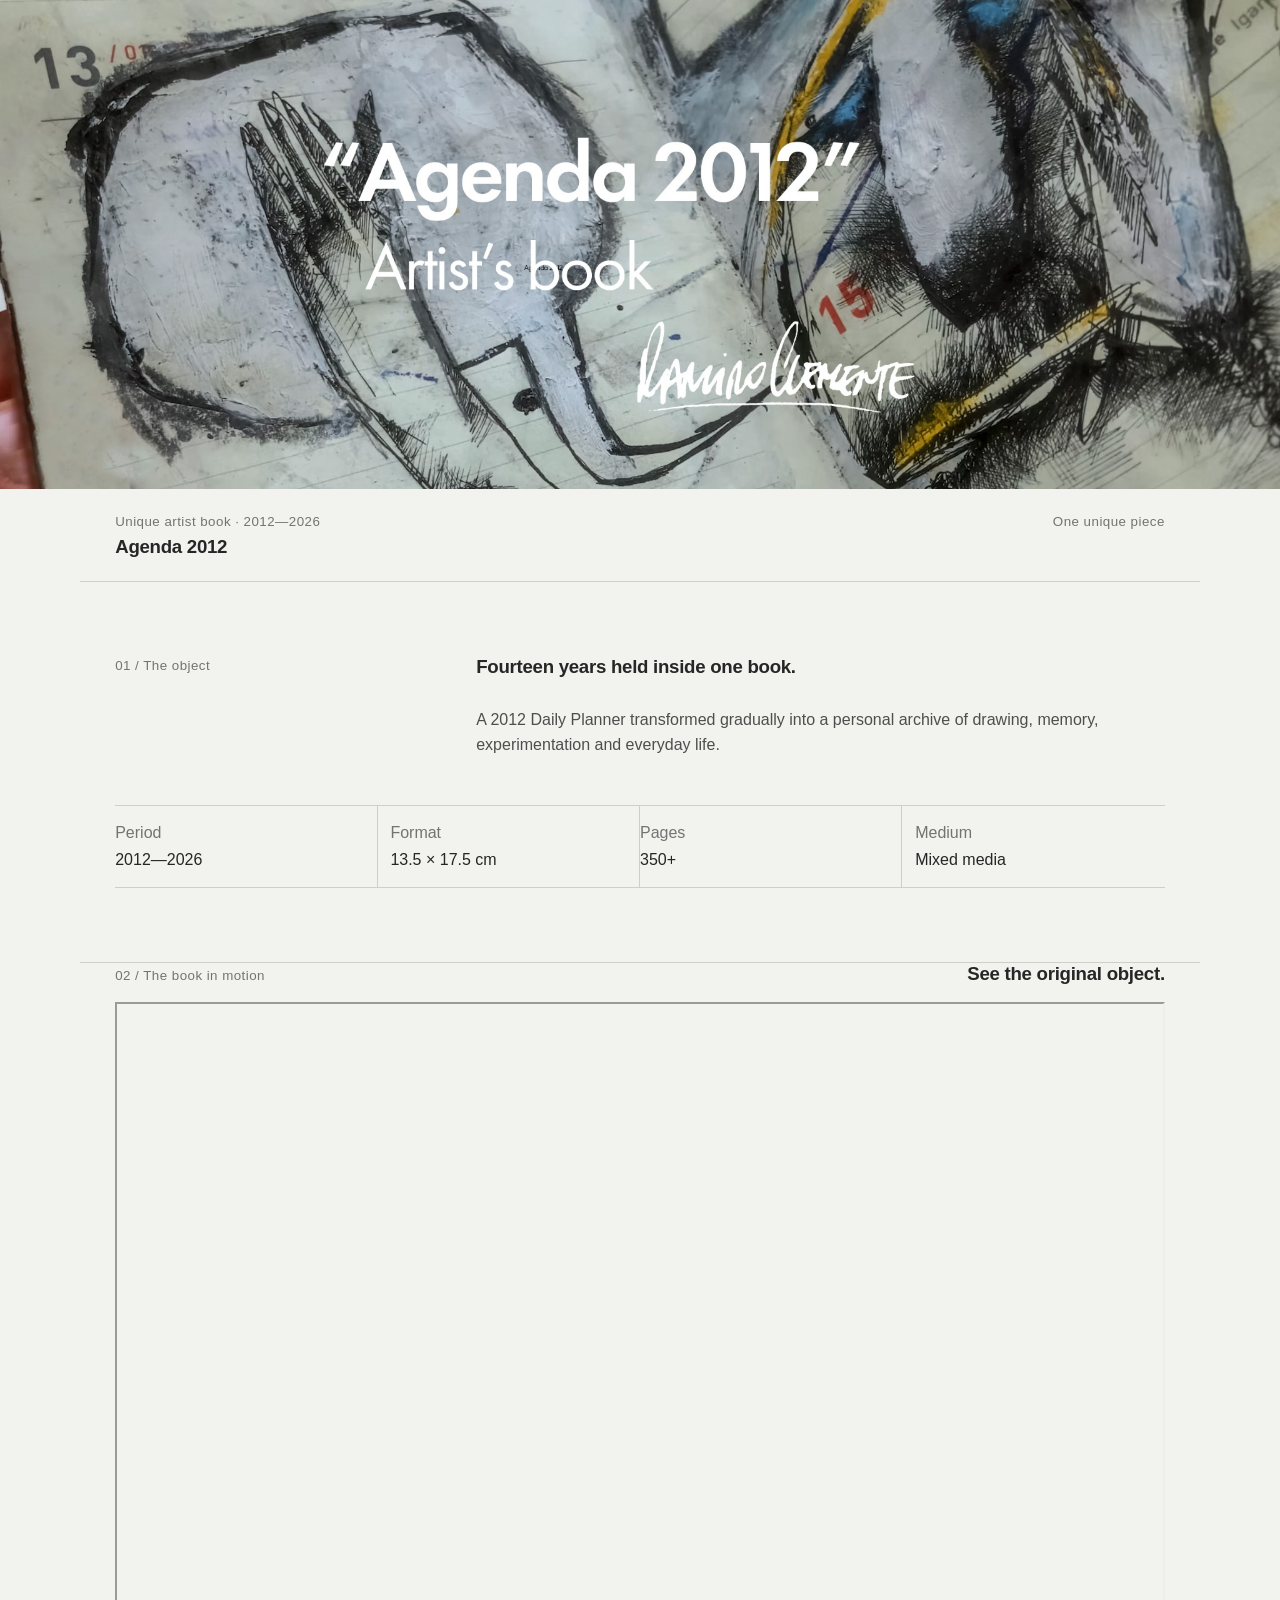
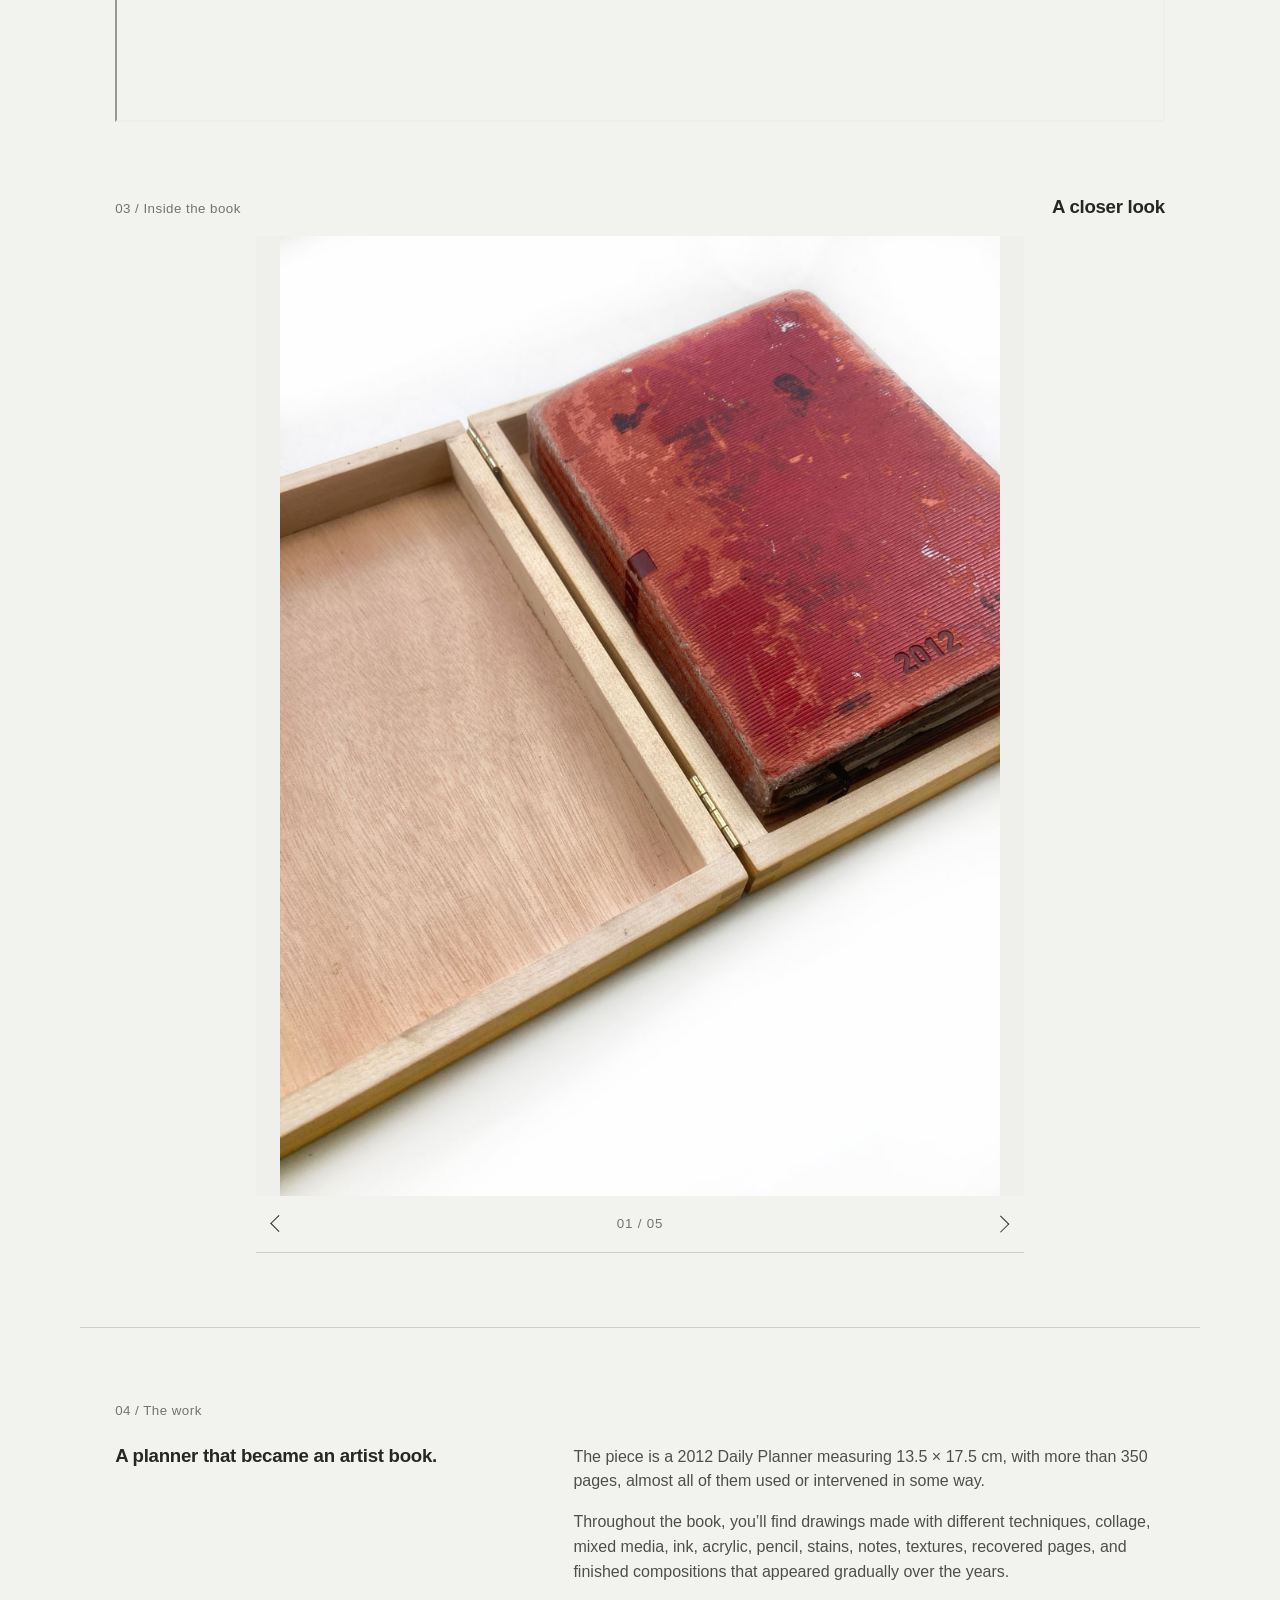
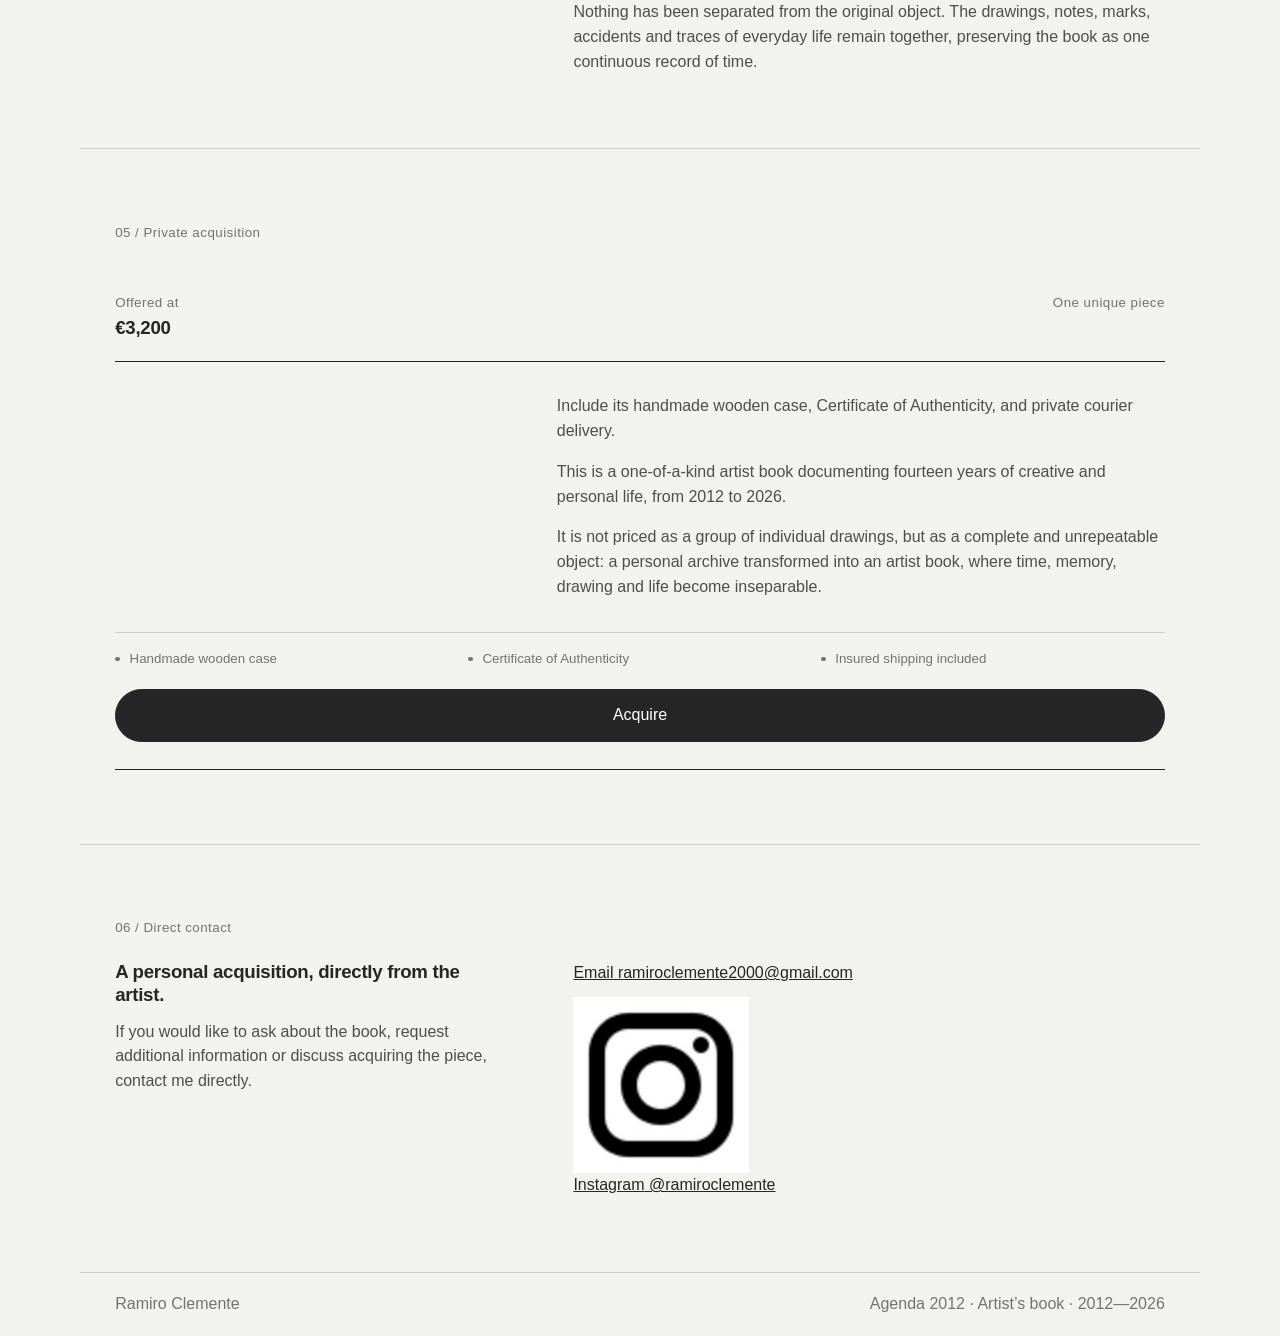
==== commit ac2ca6fe: "Correct grammar in product description" ====
--- a/index.html
+++ b/index.html
@@ -119,7 +119,7 @@
         </div>
 
         <div class="price__copy">
-          <p>Includes its handmade wooden case, Certificate of Authenticity, and private courier delivery.</p>
+          <p>Include its handmade wooden case, Certificate of Authenticity, and private courier delivery.</p>
           <p>This is a one-of-a-kind artist book documenting fourteen years of creative and personal life, from 2012 to 2026.</p>
           <p>It is not priced as a group of individual drawings, but as a complete and unrepeatable object: a personal archive transformed into an artist book, where time, memory, drawing and life become inseparable.</p>
         </div>
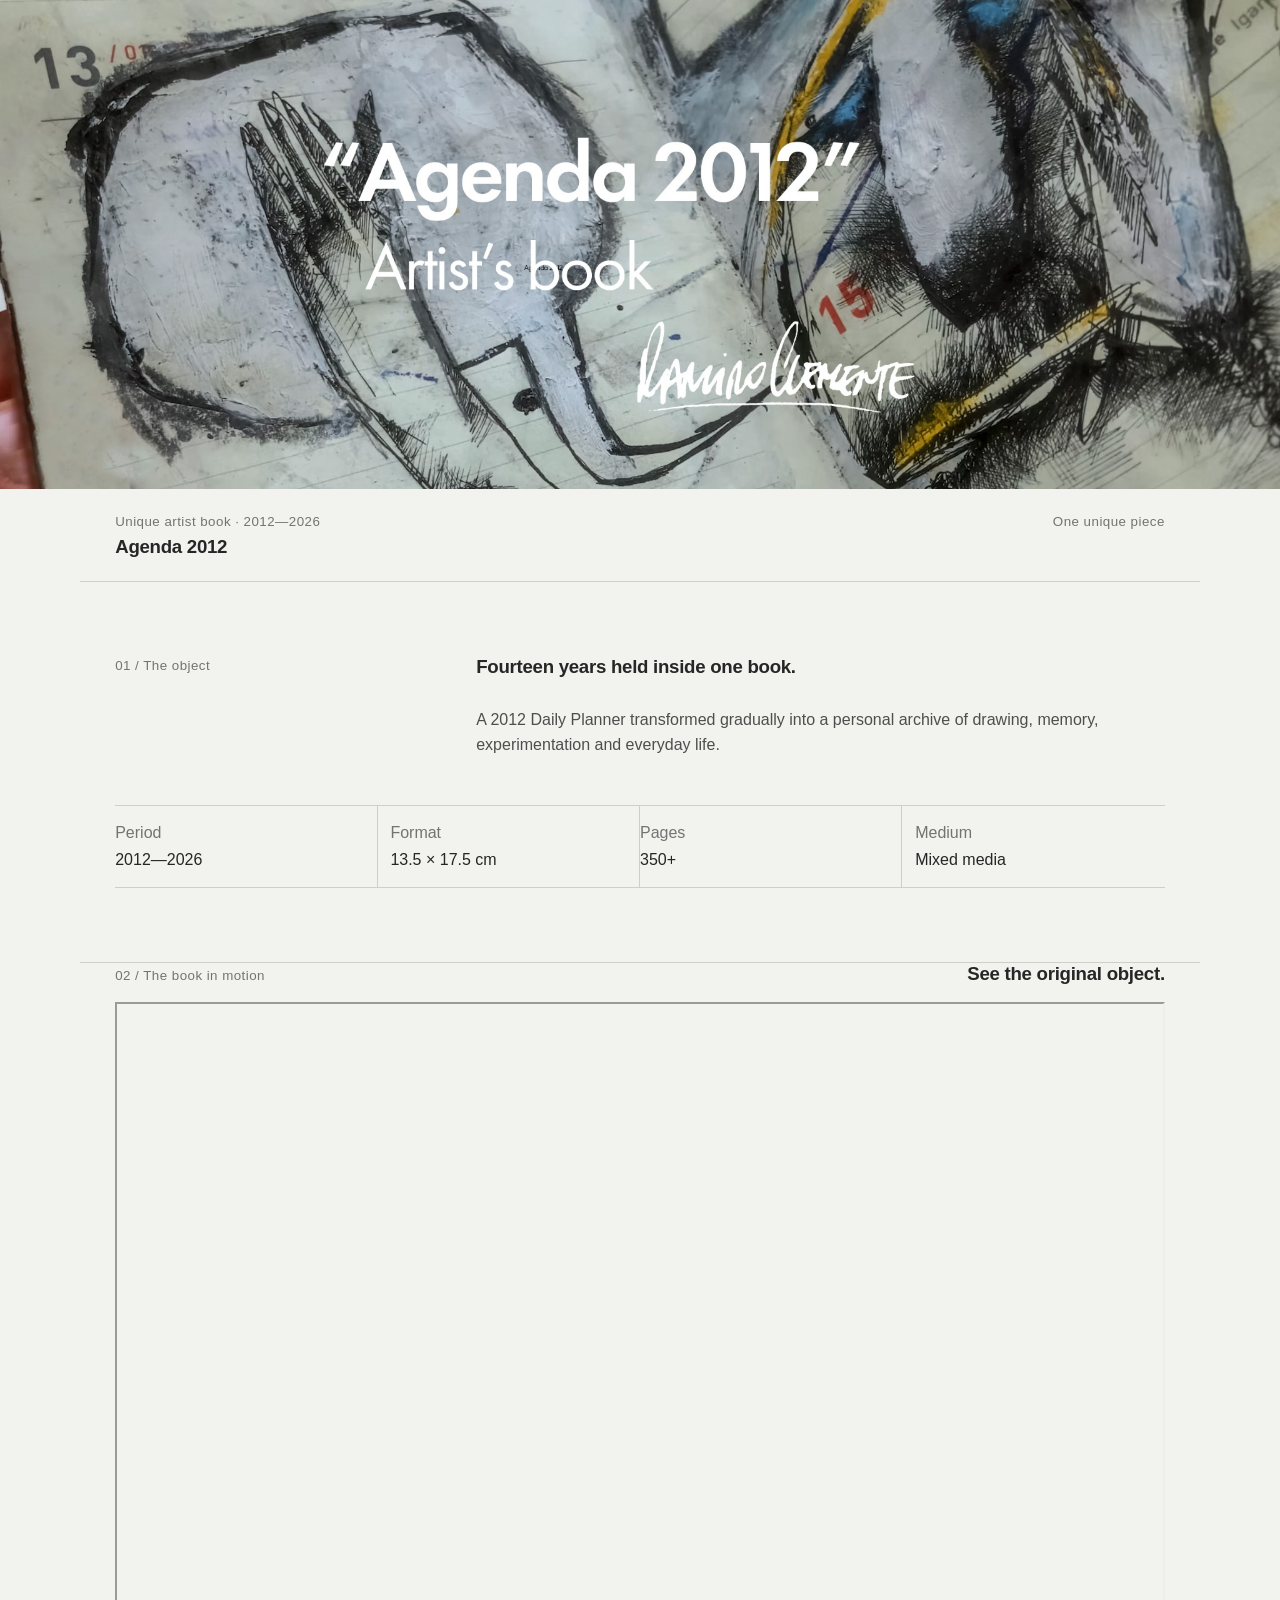
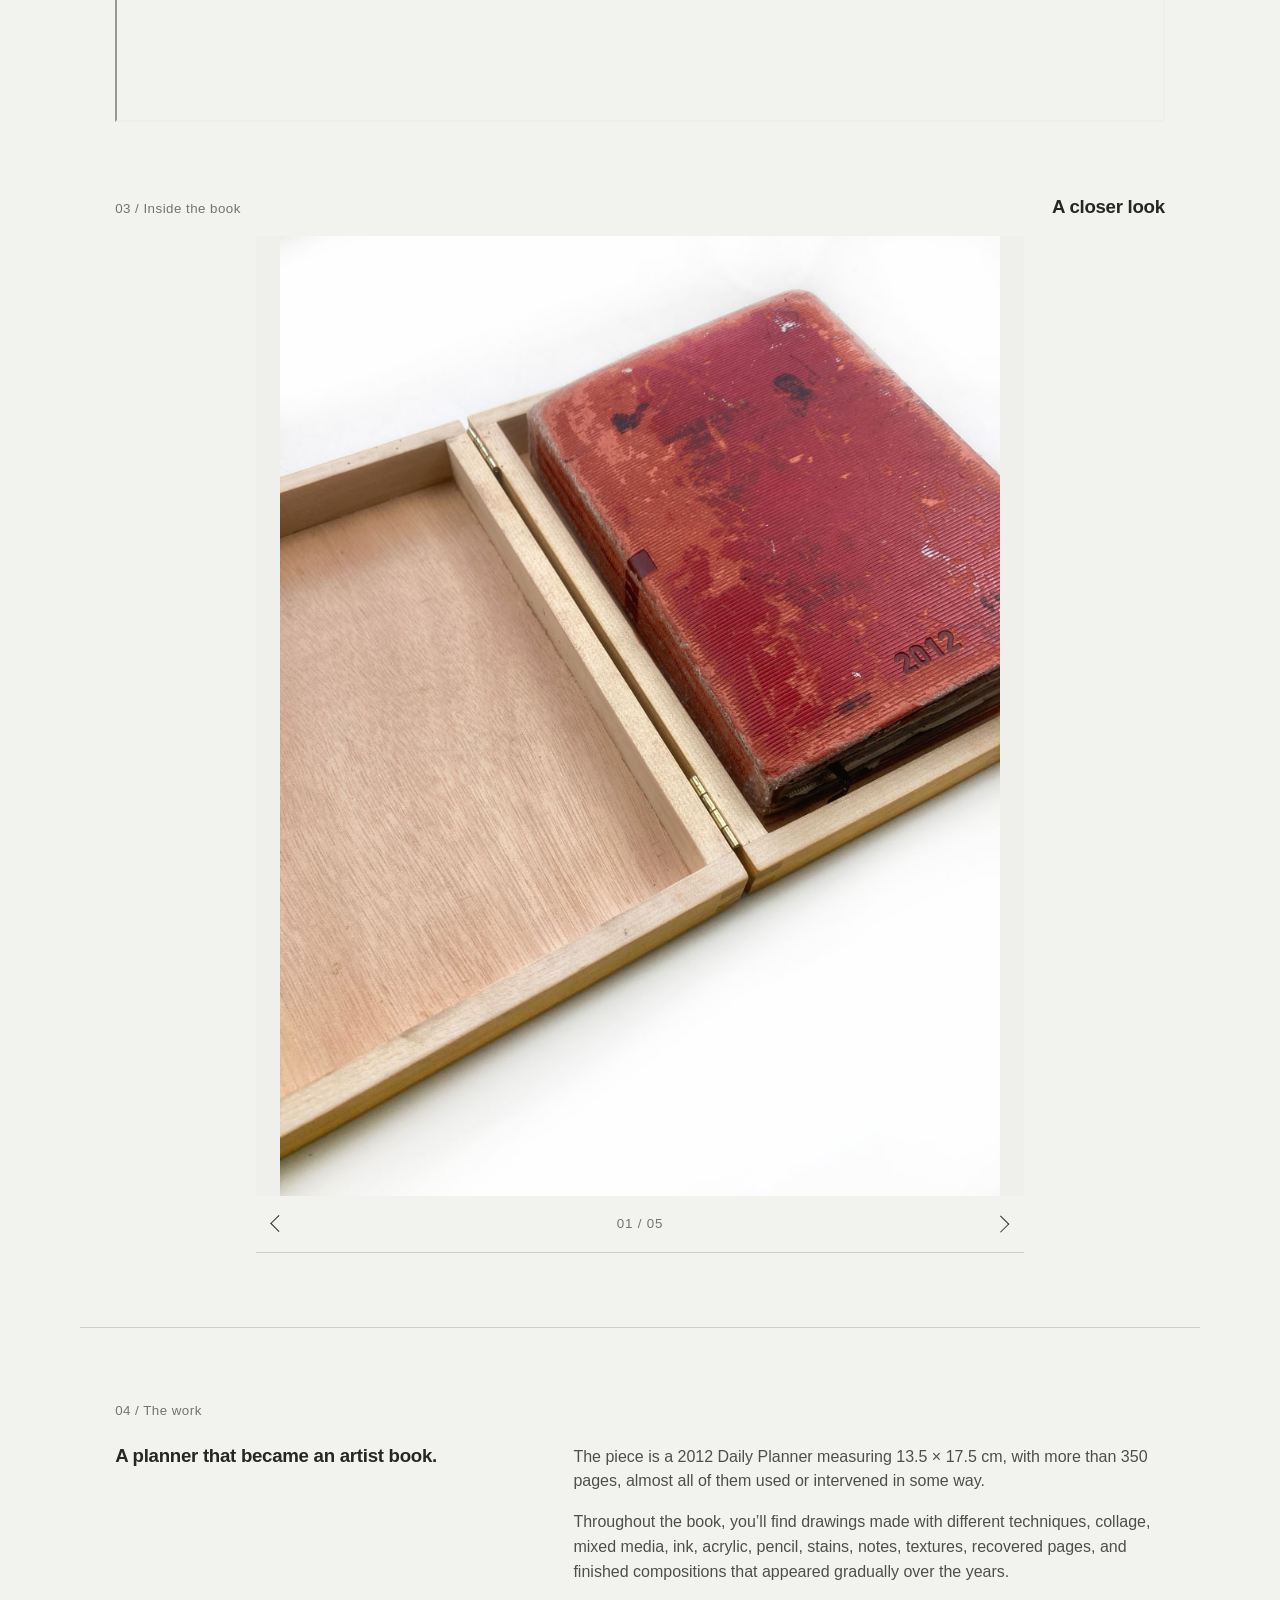
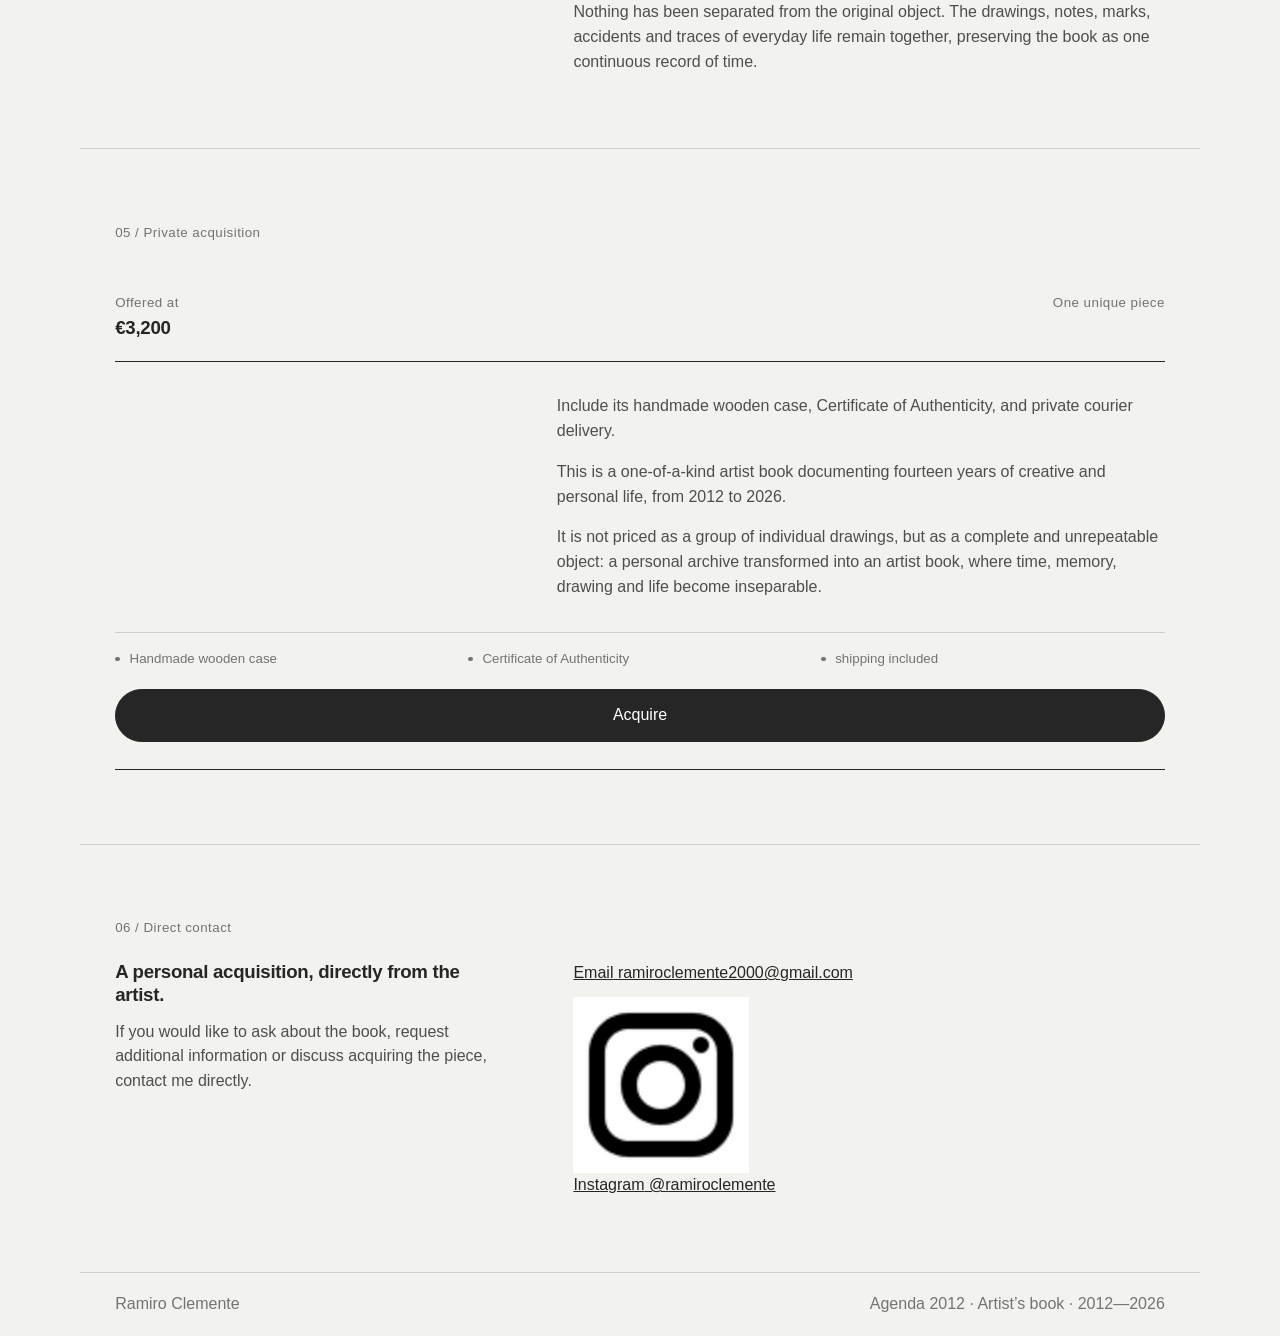
==== commit 25fc80dc: "Fix shipping text in price included section" ====
--- a/index.html
+++ b/index.html
@@ -127,7 +127,7 @@
         <div class="price__included" aria-label="Included with acquisition">
           <span>Handmade wooden case</span>
           <span>Certificate of Authenticity</span>
-          <span>Insured shipping included</span>
+          <span>shipping included</span>
         </div>
 
         <a class="button button--primary price__action" href="https://buy.stripe.com/eVq14pckGgb242ifrEbjW10" target="_blank" rel="noopener noreferrer">Acquire</a>
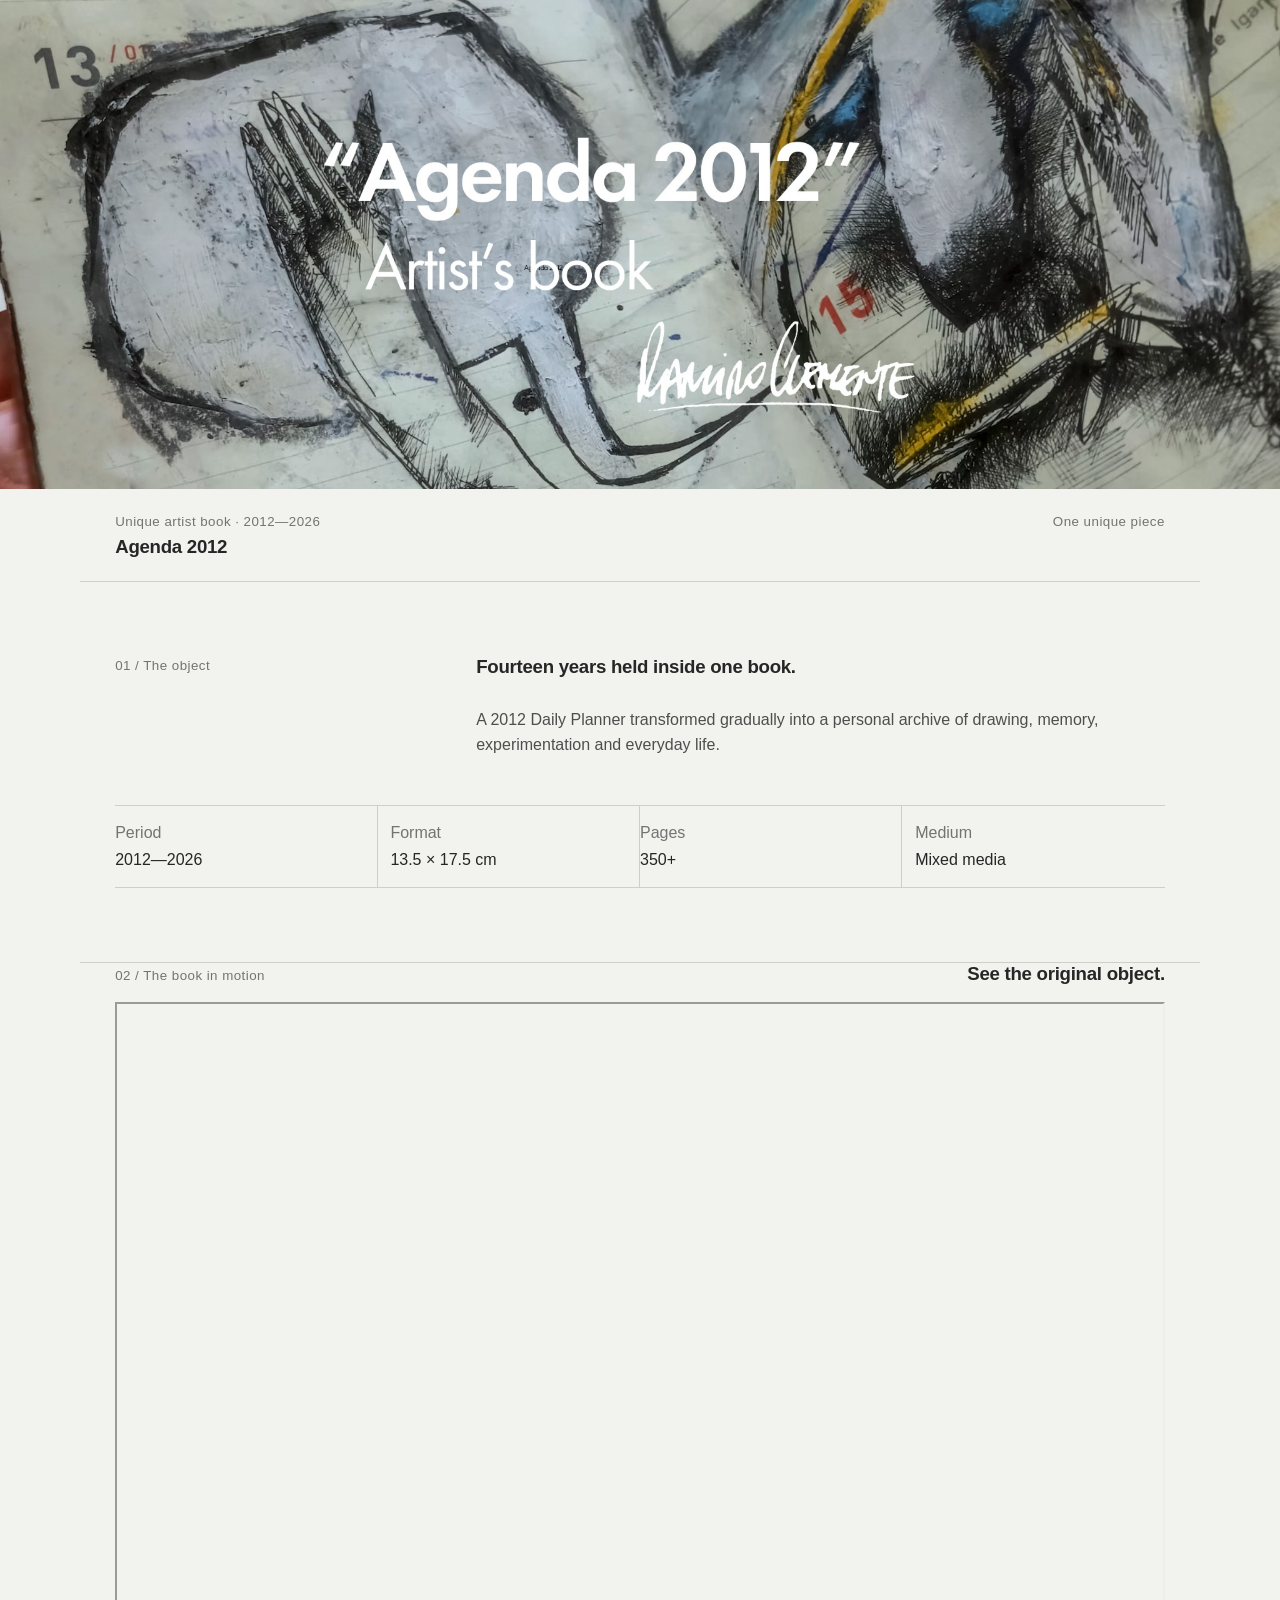
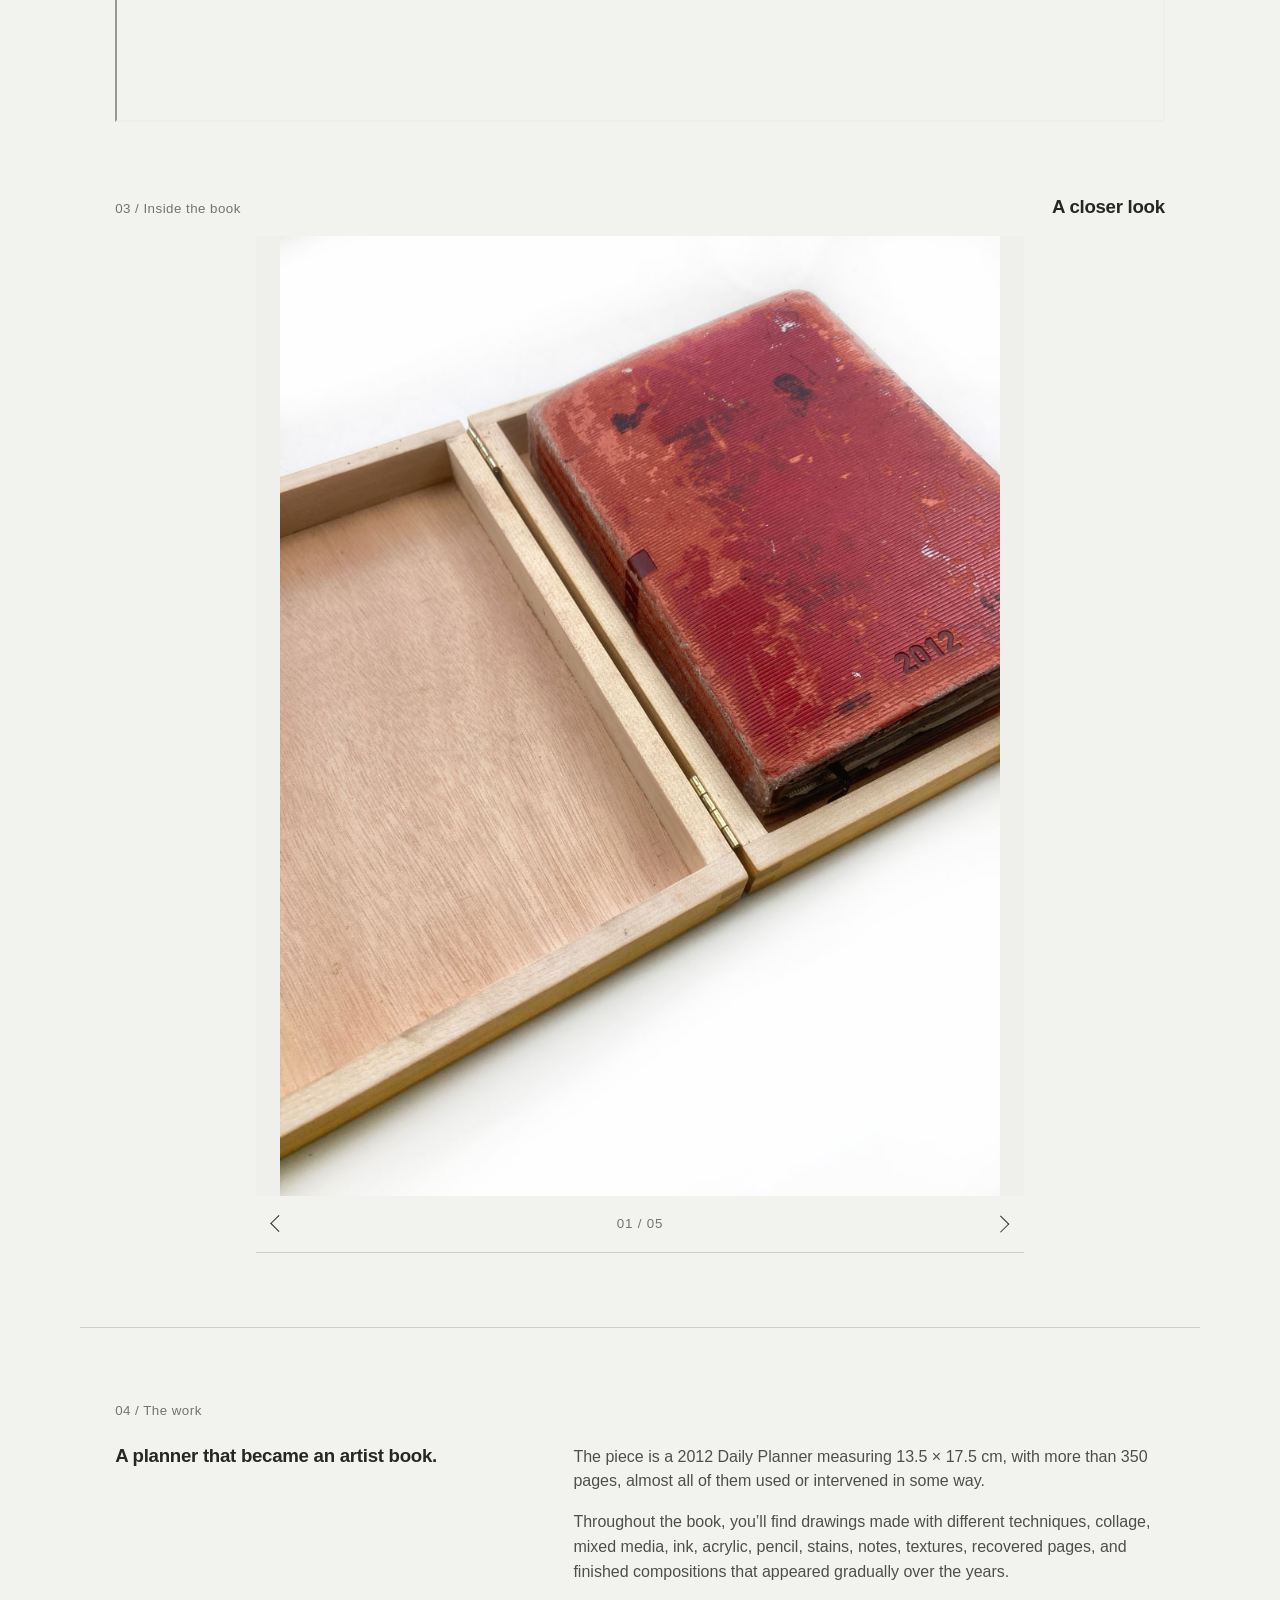
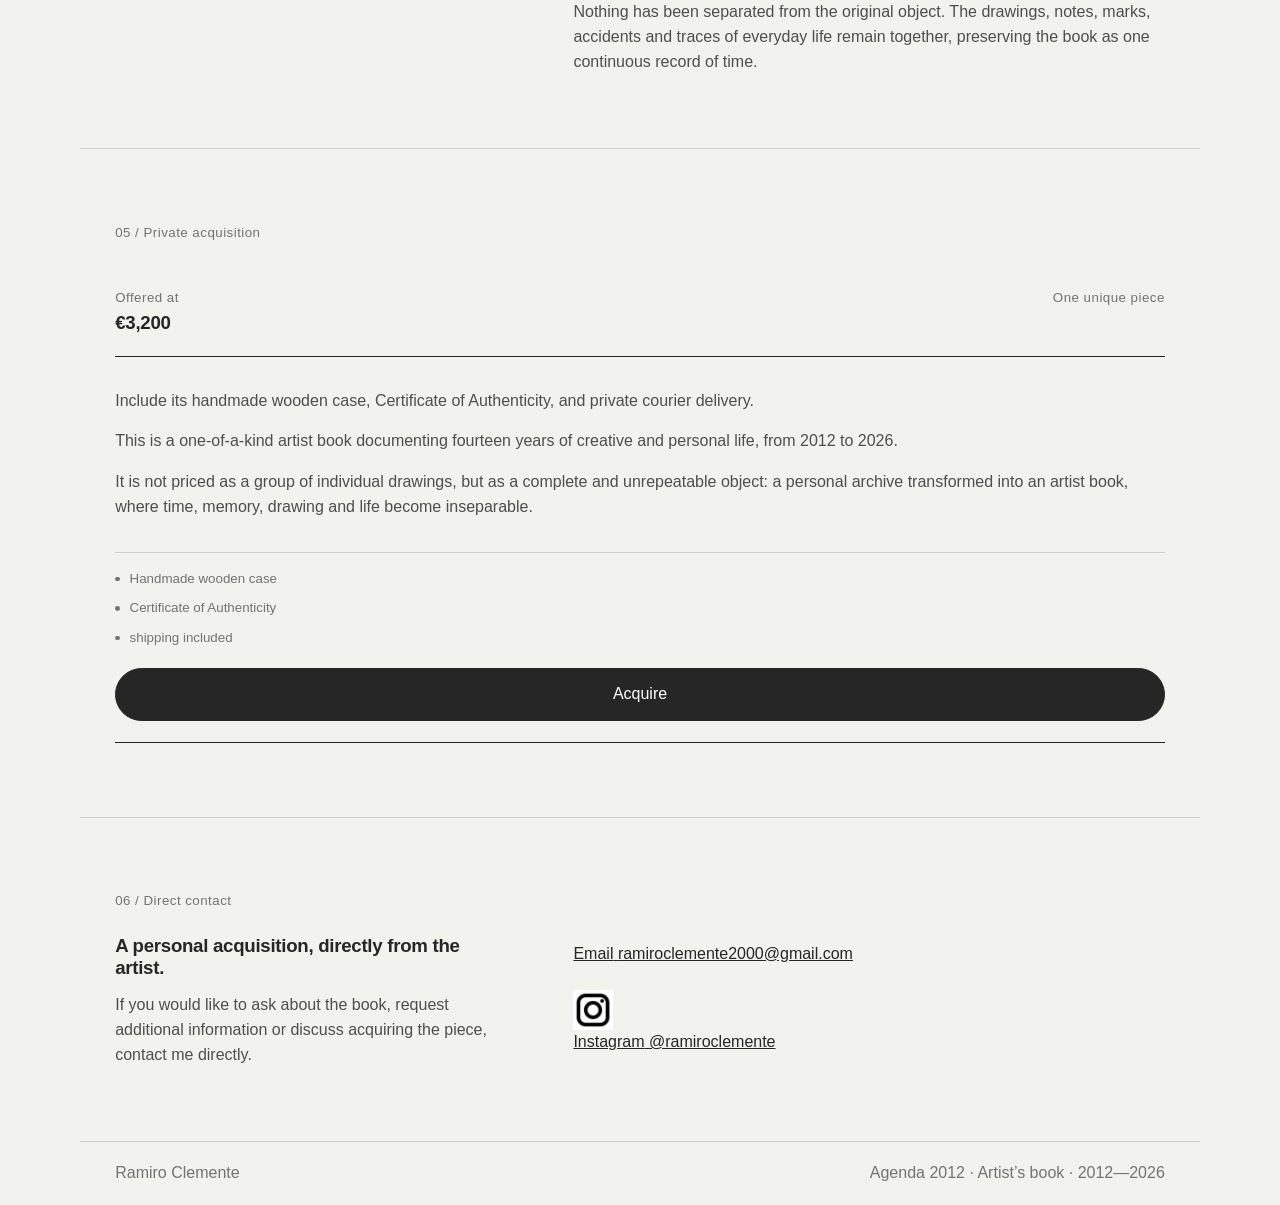
==== commit f14eaf00: "Change Instagram icon size to 40x40 Updated Instagram icon size in contact link." ====
--- a/index.html
+++ b/index.html
@@ -148,7 +148,7 @@
             <span class="contact-link__value">ramiroclemente2000@gmail.com</span>
           </a>
           <a class="contact-link contact-link--instagram" href="https://www.instagram.com/ramiroclemente/" target="_blank" rel="noopener noreferrer">
-            <img src="assets/instagram-icon.png" width="176" height="176" alt="" aria-hidden="true">
+            <img src="assets/instagram-icon.png" width="40" height="40" alt="" aria-hidden="true">
             <span>
               <span class="contact-link__label">Instagram</span>
               <span class="contact-link__value">@ramiroclemente</span>
--- a/styles.css
+++ b/styles.css
@@ -448,11 +448,18 @@
     gap: 4rem;
   }
 
-  .contact__actions { margin-top: 0; }
-
-  .price__card { padding: 1.7rem 0; }
-  .price__copy { max-width: 38rem; margin-left: auto; }
-  .price__included { grid-template-columns: repeat(3, 1fr); }
+.contact__actions {
+  display: grid;
+  gap: 0.7rem;
+  margin-top: 0.45rem;
+}
+
+.contact__actions img {
+  width: 40px !important;
+  height: 40px !important;
+  max-width: none;
+  object-fit: contain;
+  flex: 0 0 40px;
 }
 
 @media (min-width: 64rem) {
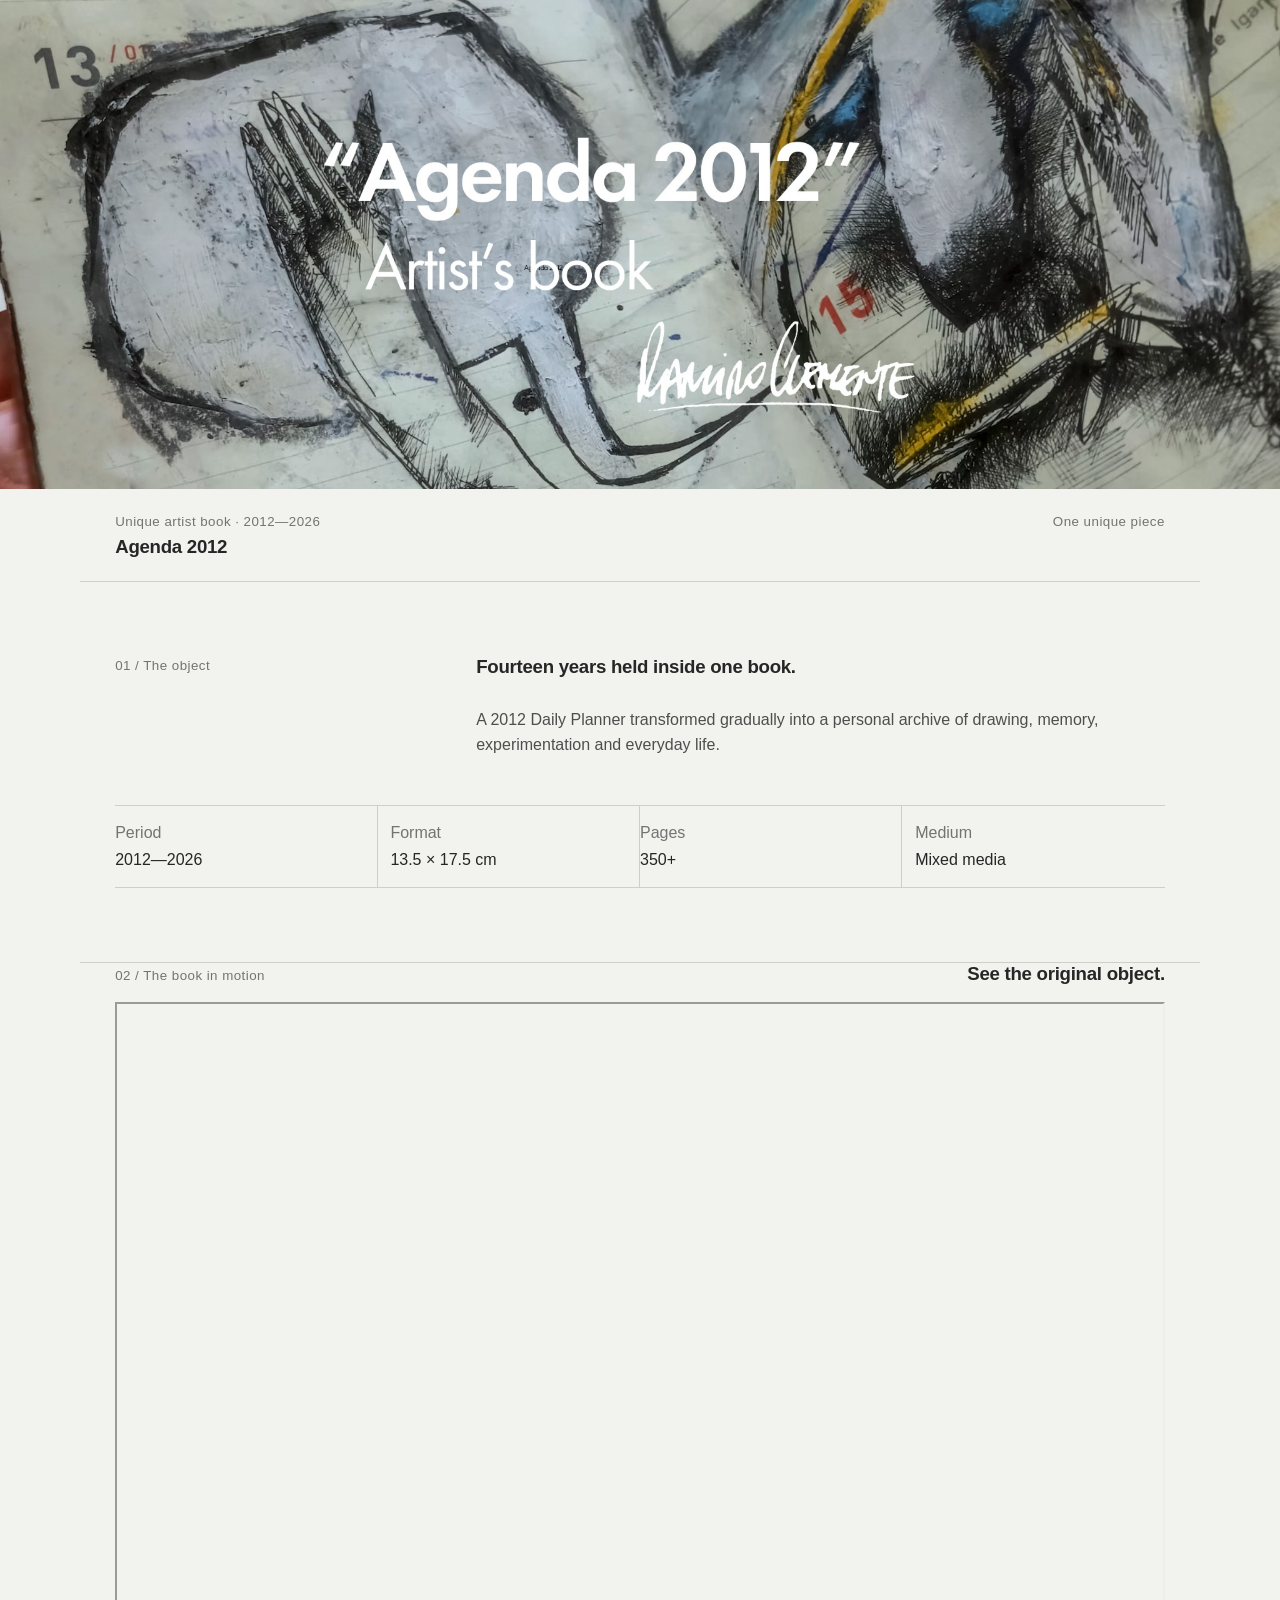
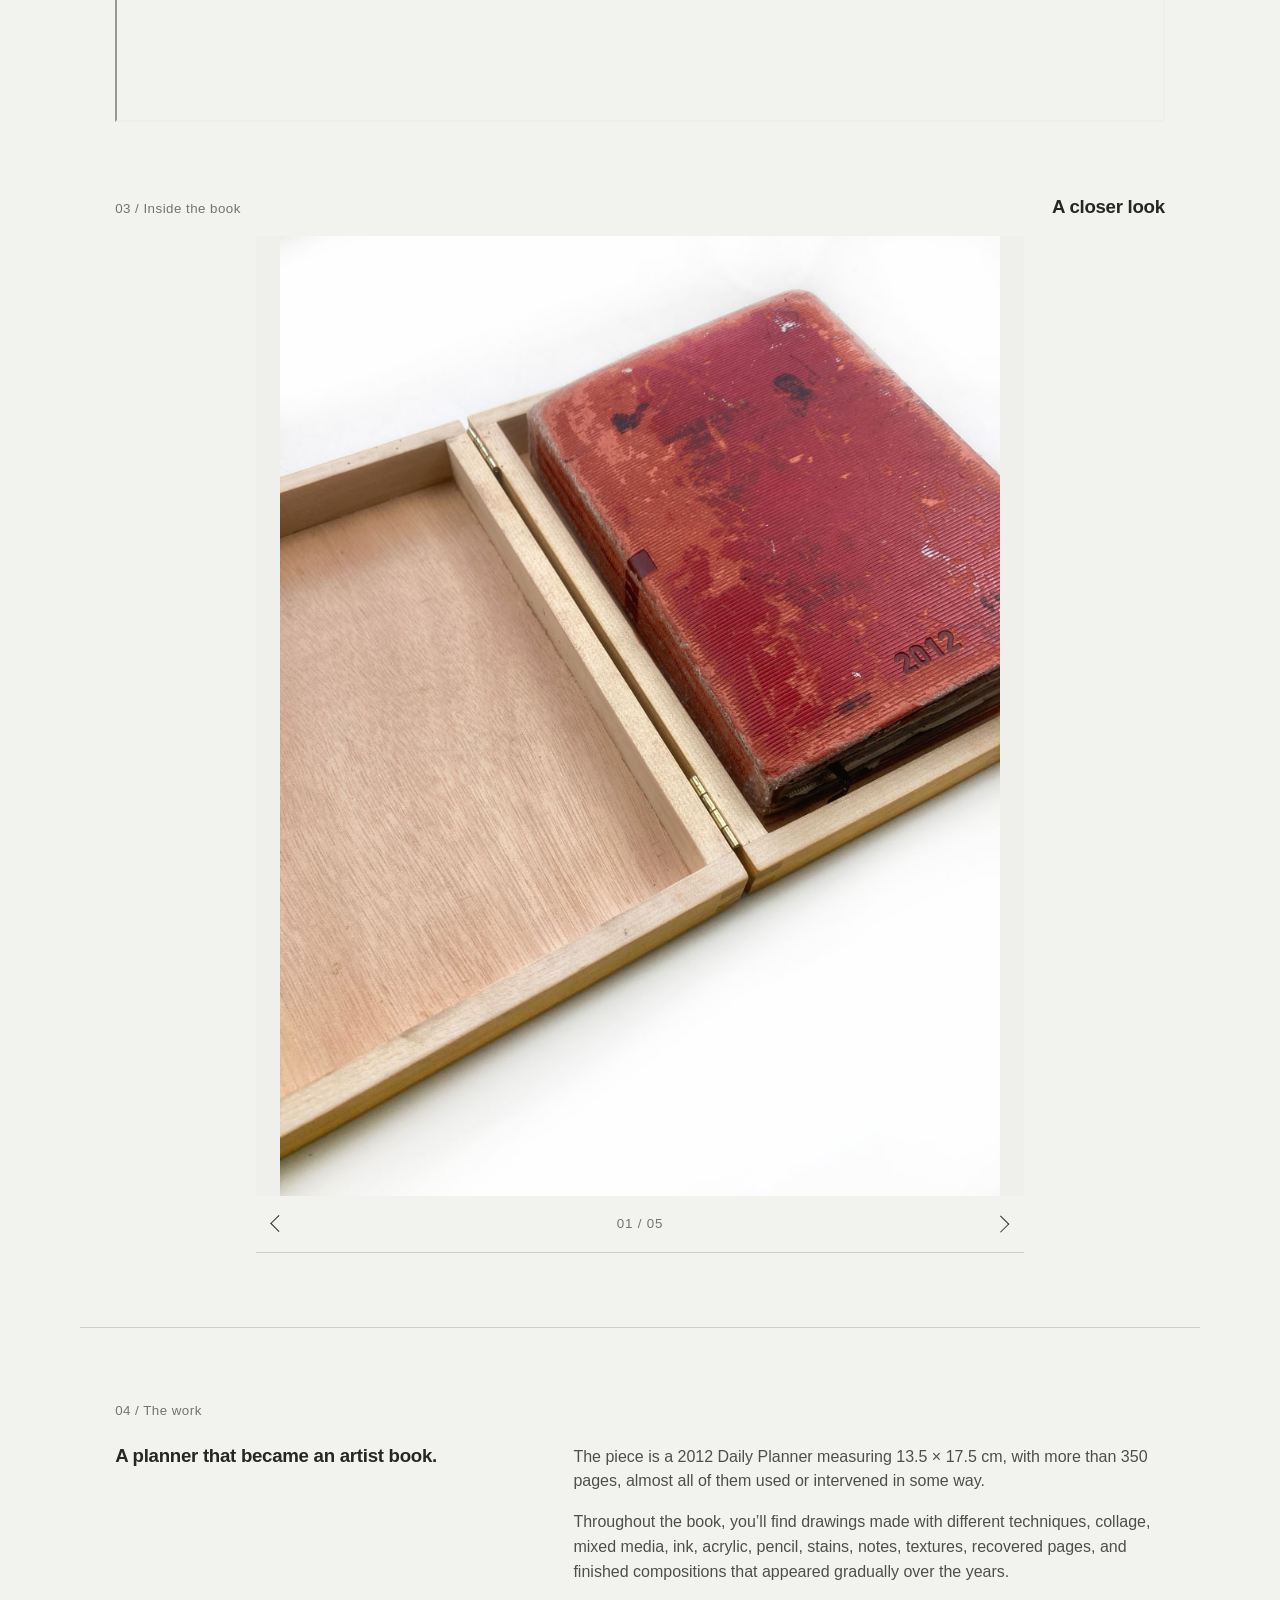
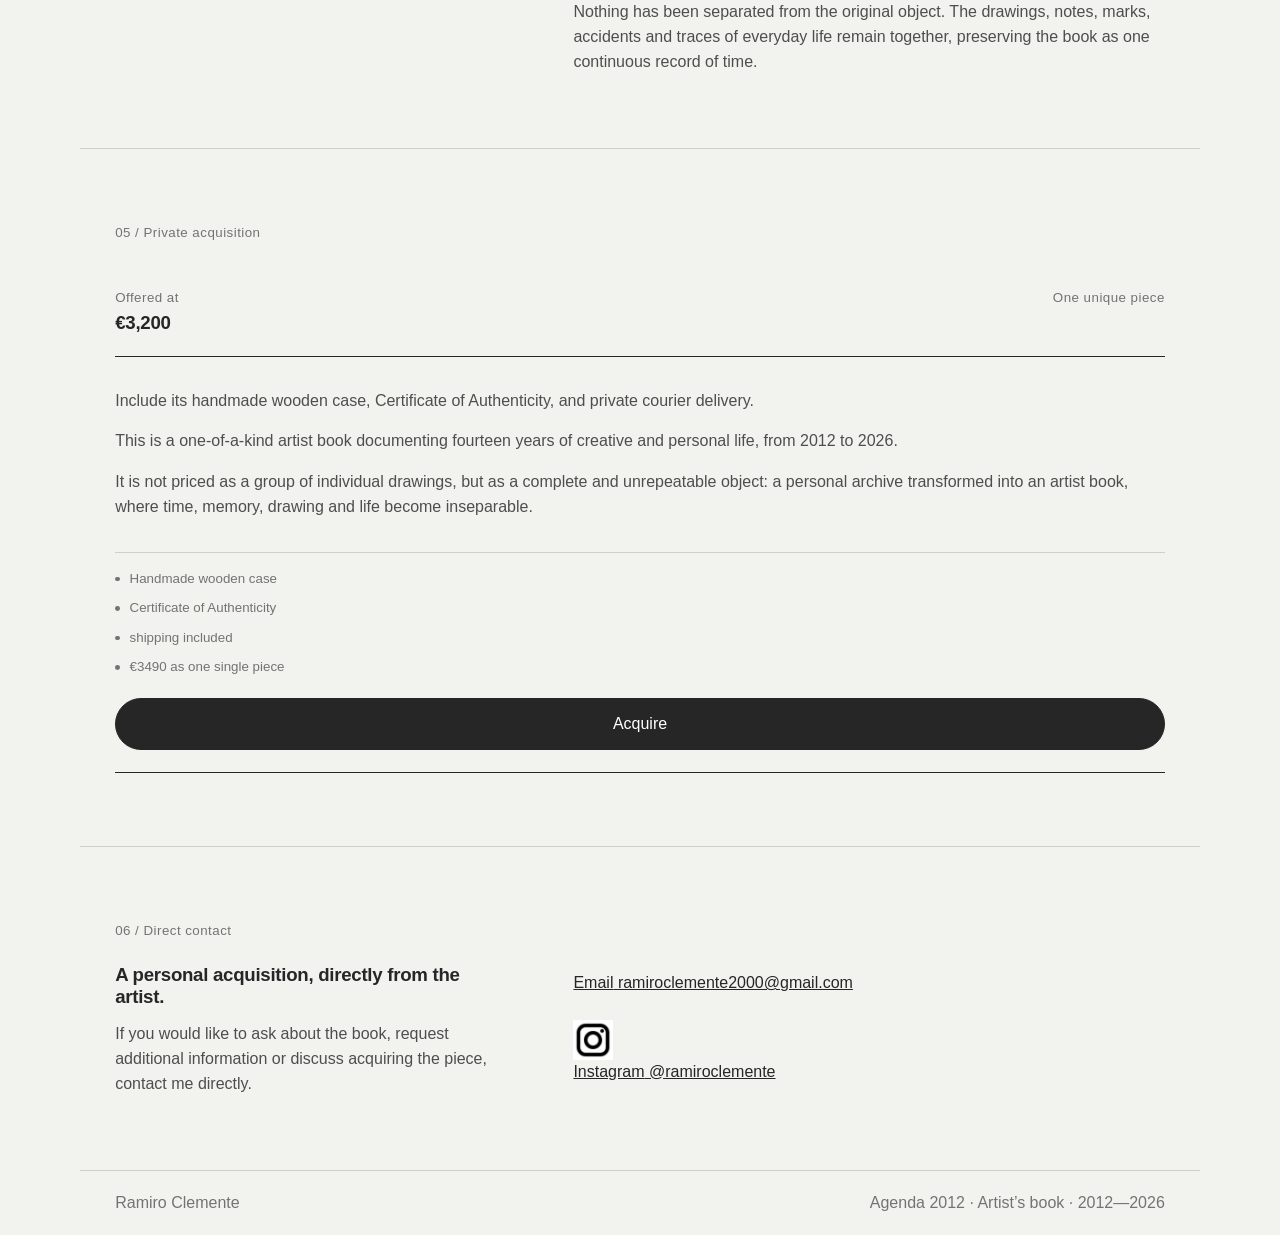
==== commit 323f1a00: "Add pricing information for the product" ====
--- a/index.html
+++ b/index.html
@@ -128,6 +128,7 @@
           <span>Handmade wooden case</span>
           <span>Certificate of Authenticity</span>
           <span>shipping included</span>
+          <span>€3490 as one single piece</span>
         </div>
 
         <a class="button button--primary price__action" href="https://buy.stripe.com/eVq14pckGgb242ifrEbjW10" target="_blank" rel="noopener noreferrer">Acquire</a>
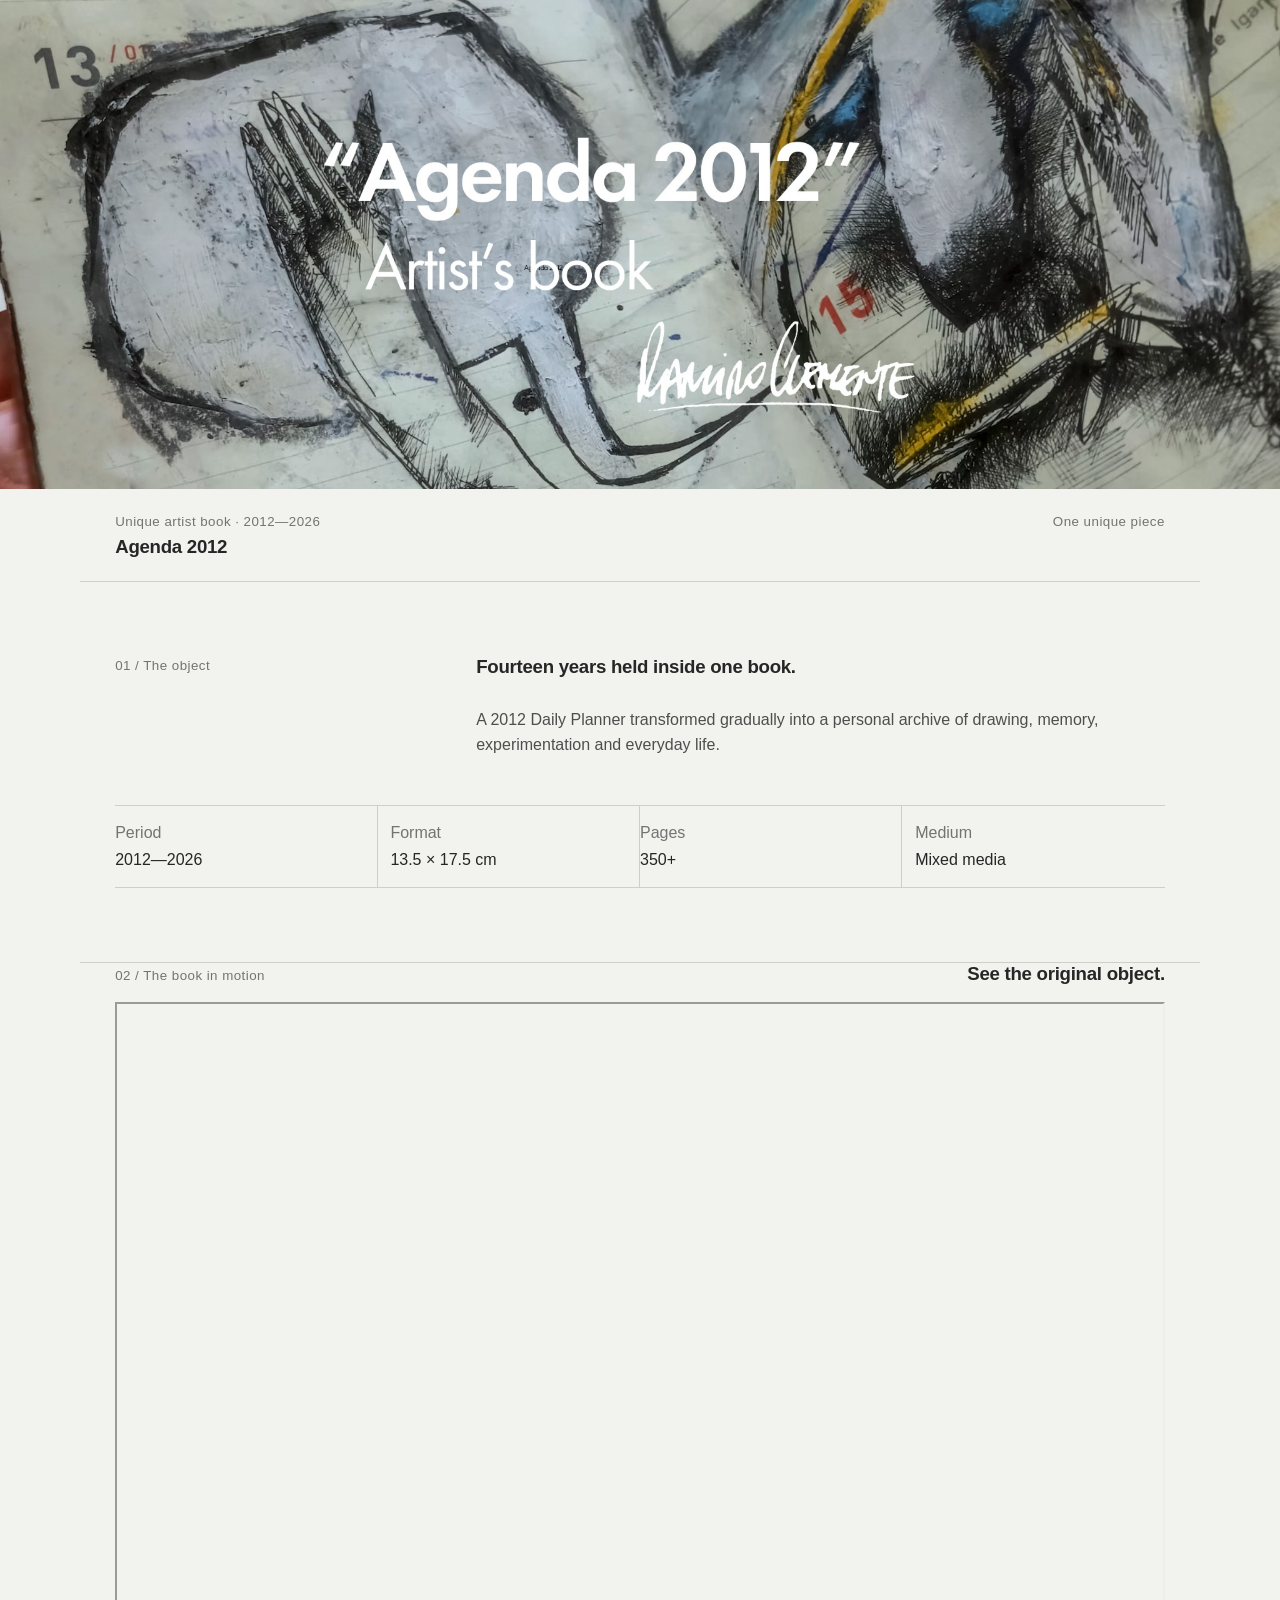
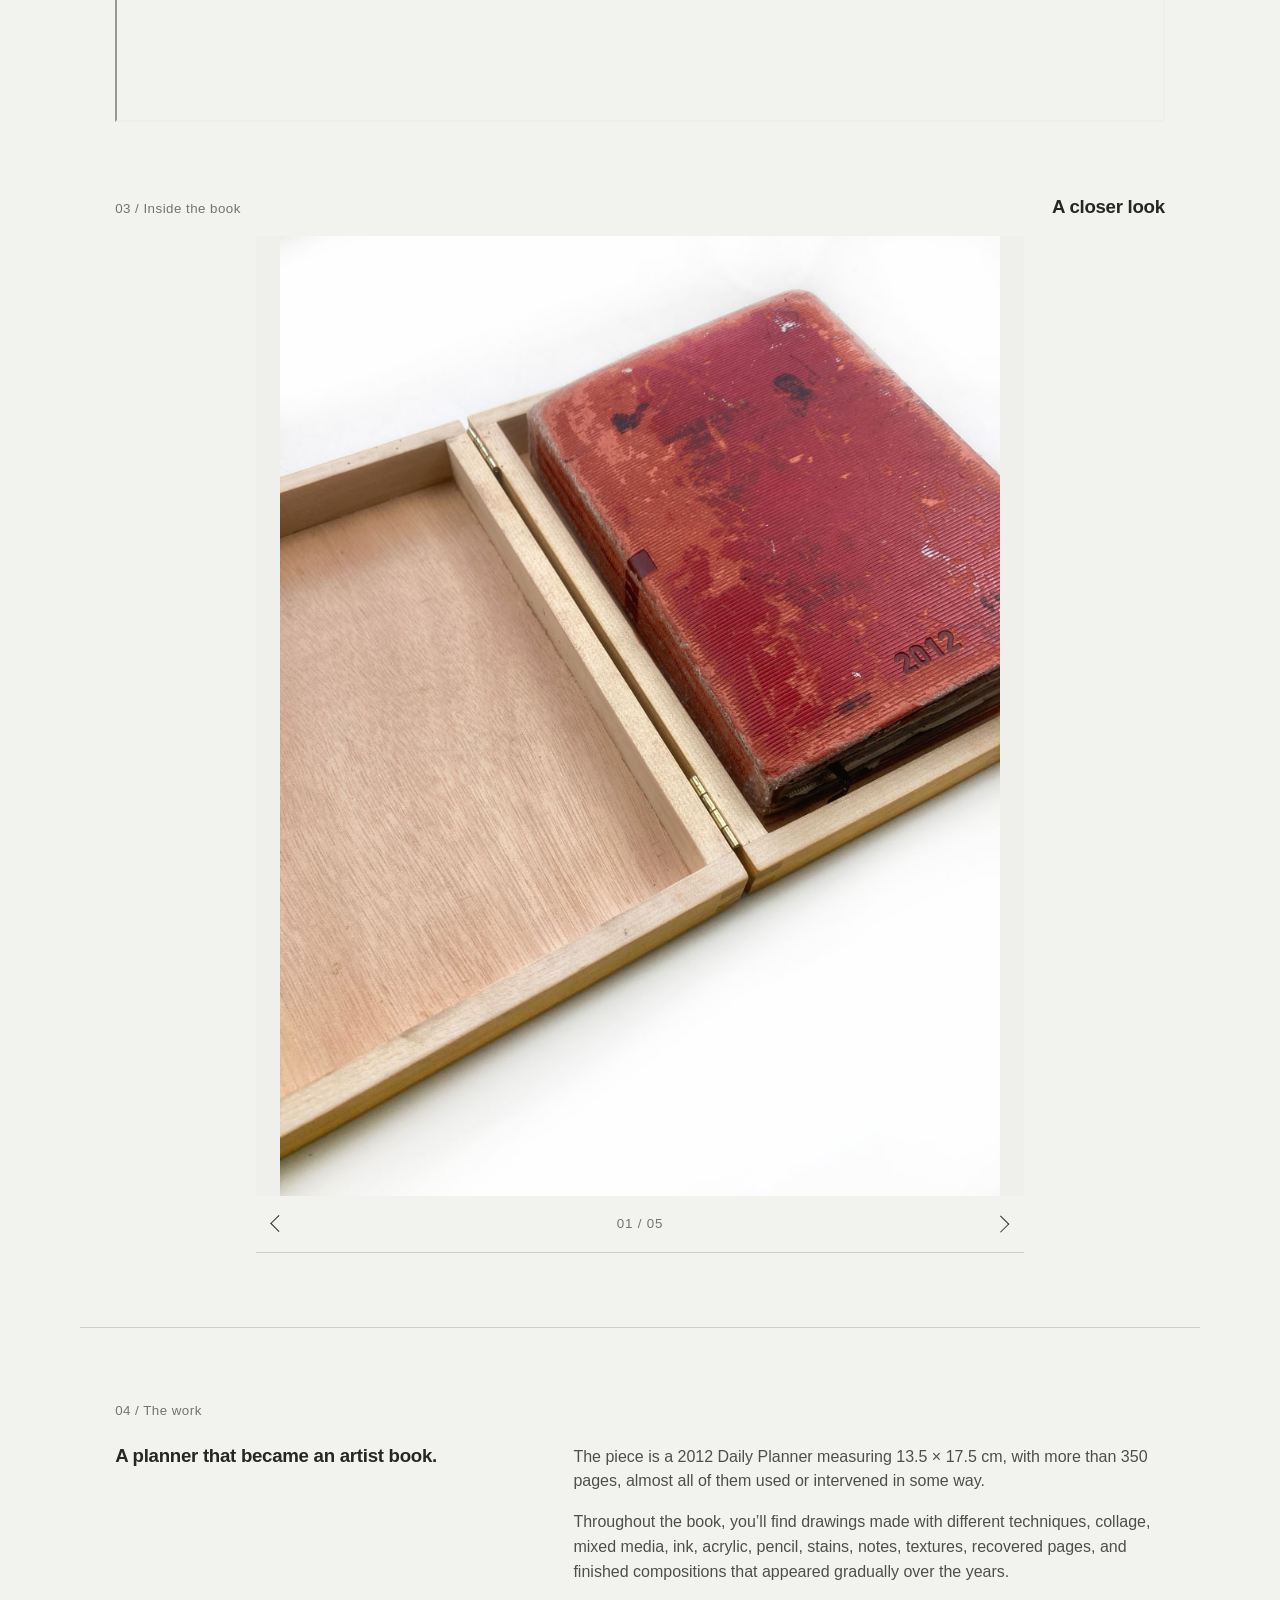
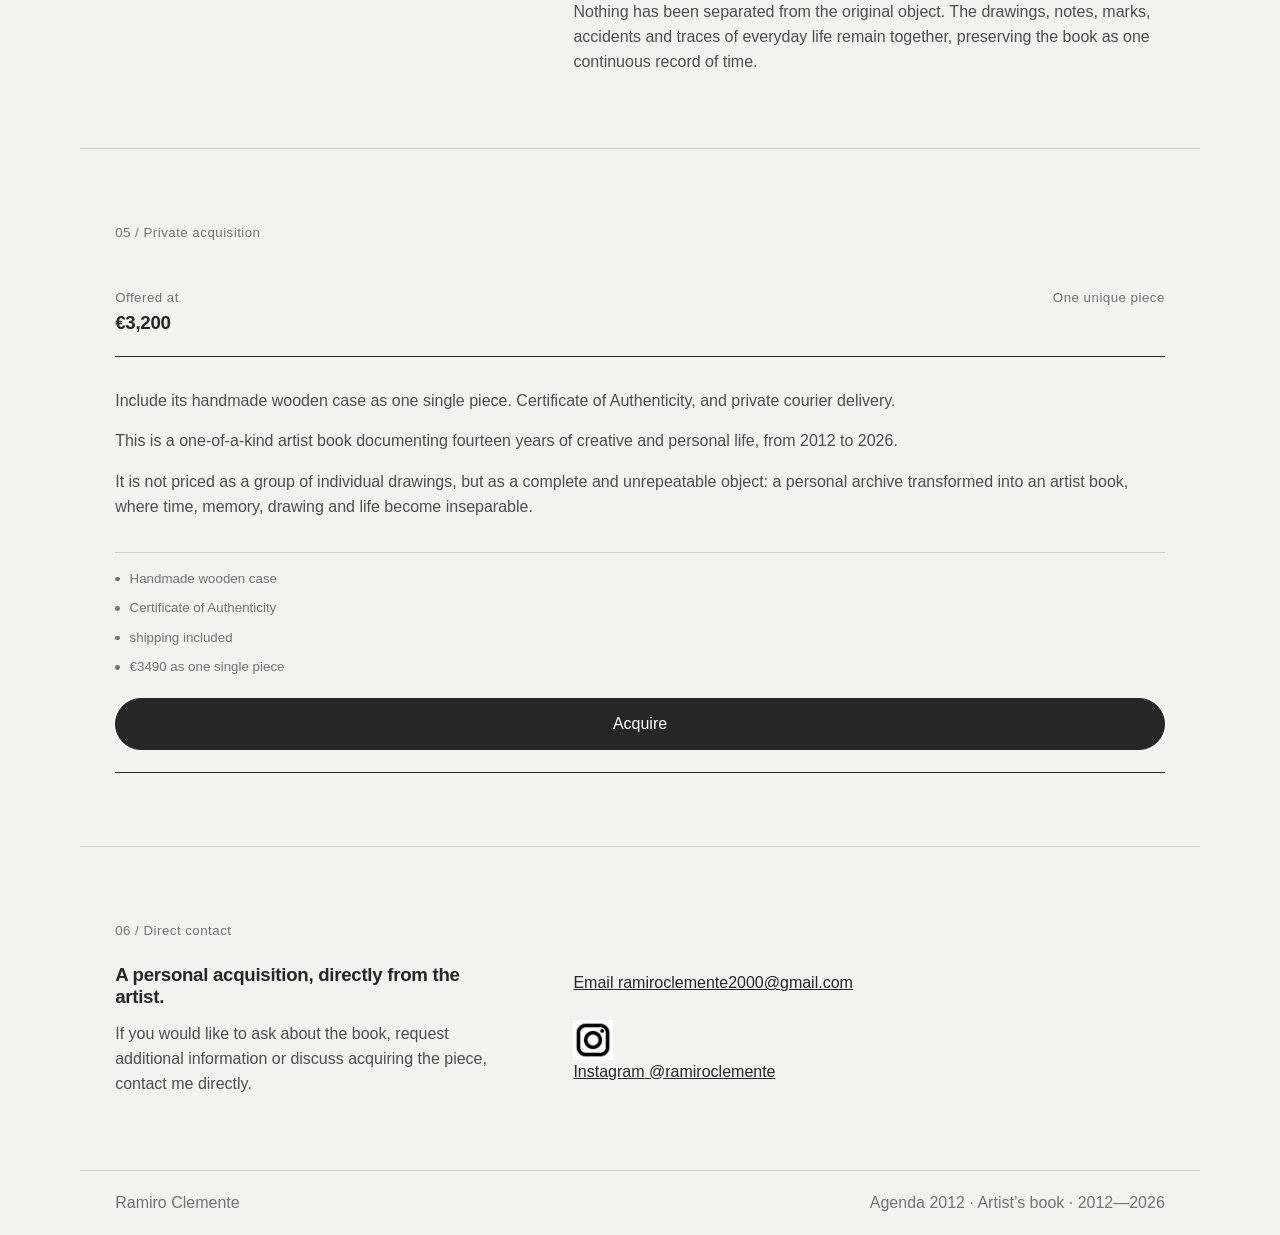
==== commit 6232b46f: "Update product description for clarity Clarified the description of included items in the product de" ====
--- a/index.html
+++ b/index.html
@@ -119,7 +119,7 @@
         </div>
 
         <div class="price__copy">
-          <p>Include its handmade wooden case, Certificate of Authenticity, and private courier delivery.</p>
+          <p>Include its handmade wooden case as one single piece. Certificate of Authenticity, and private courier delivery.</p>
           <p>This is a one-of-a-kind artist book documenting fourteen years of creative and personal life, from 2012 to 2026.</p>
           <p>It is not priced as a group of individual drawings, but as a complete and unrepeatable object: a personal archive transformed into an artist book, where time, memory, drawing and life become inseparable.</p>
         </div>
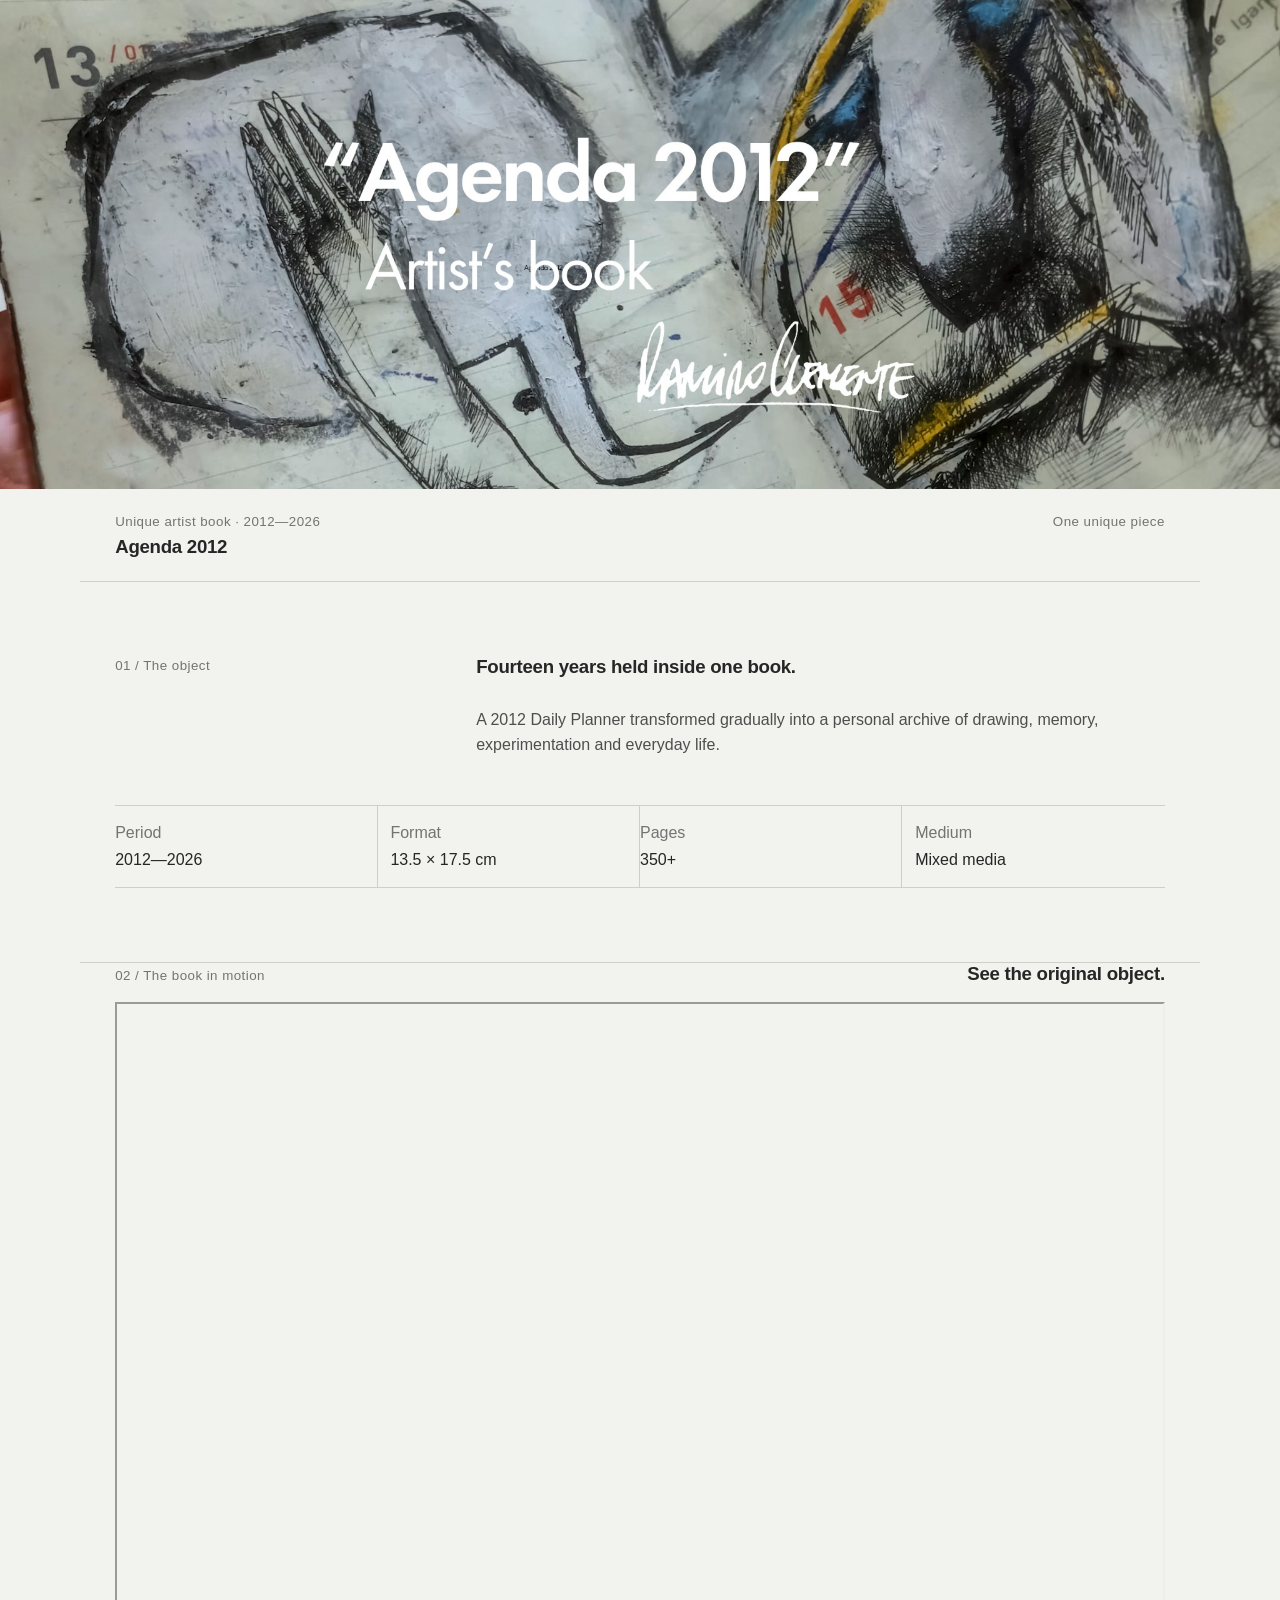
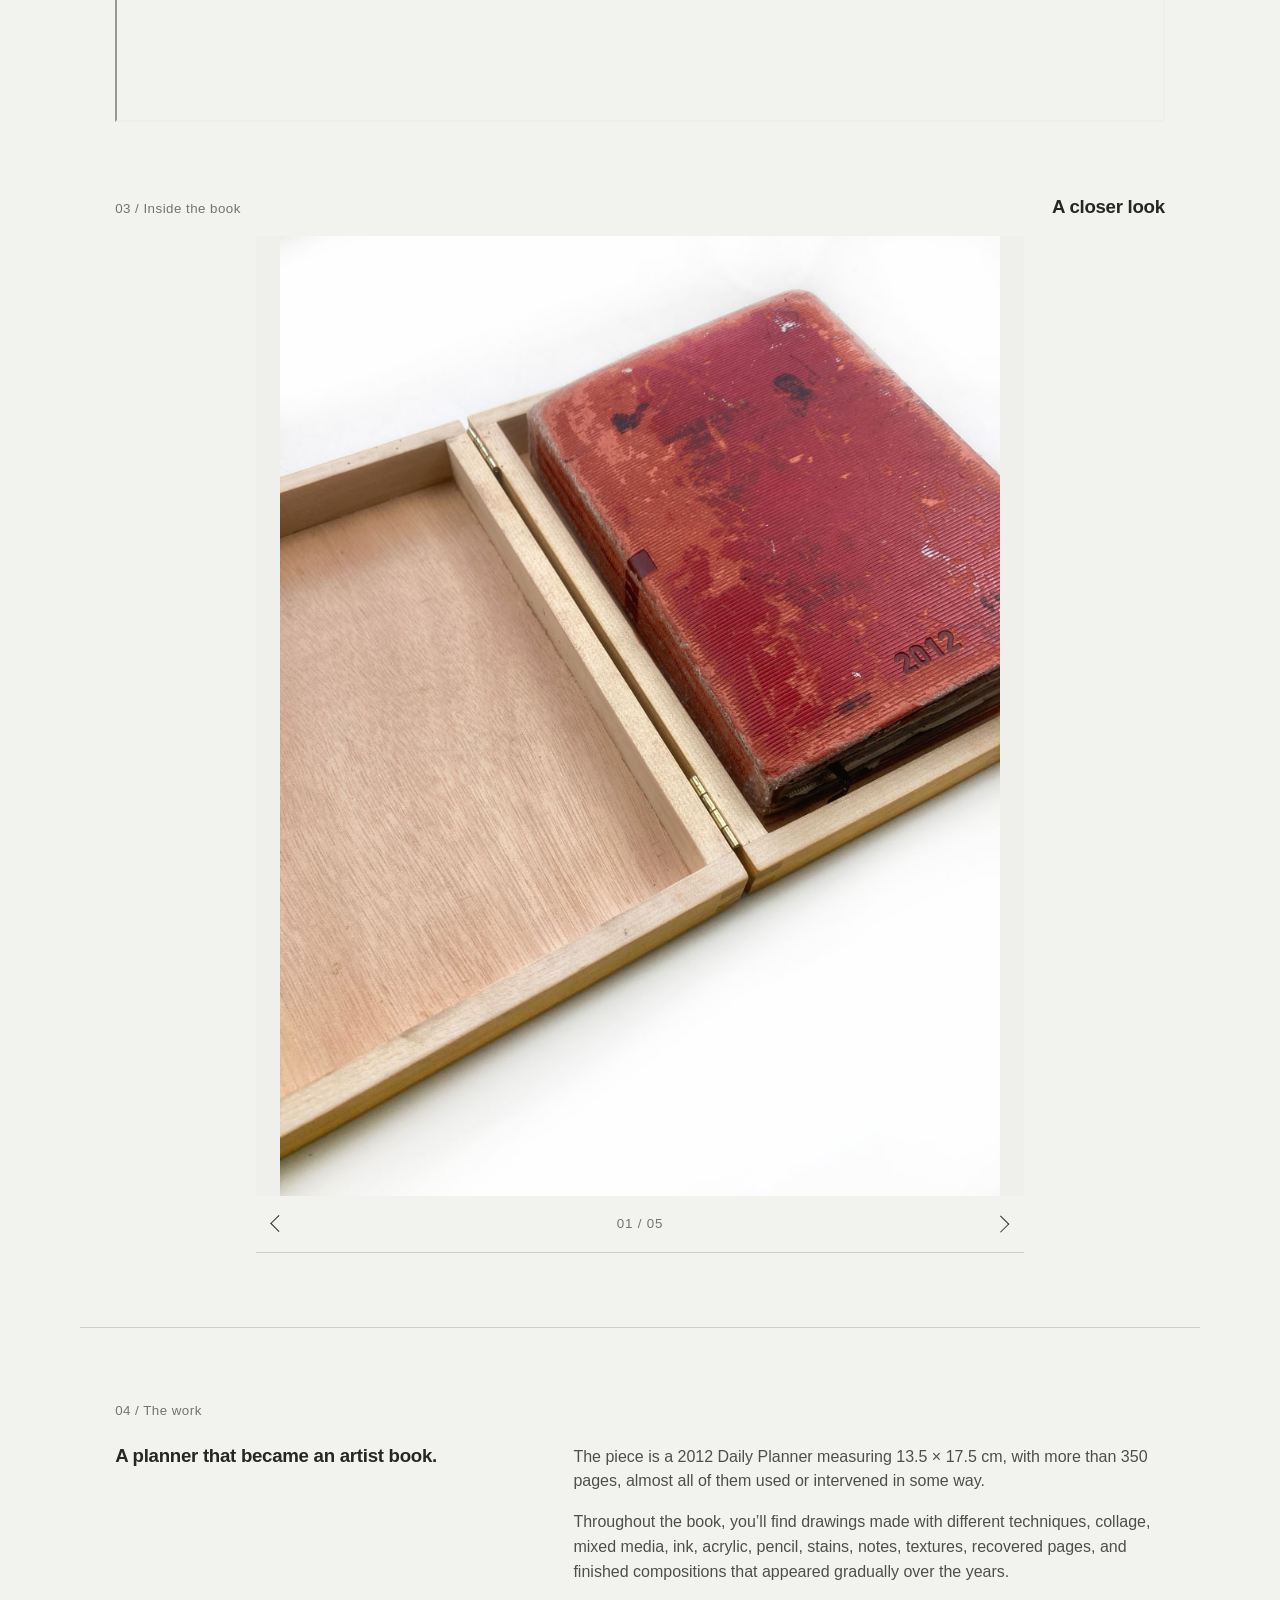
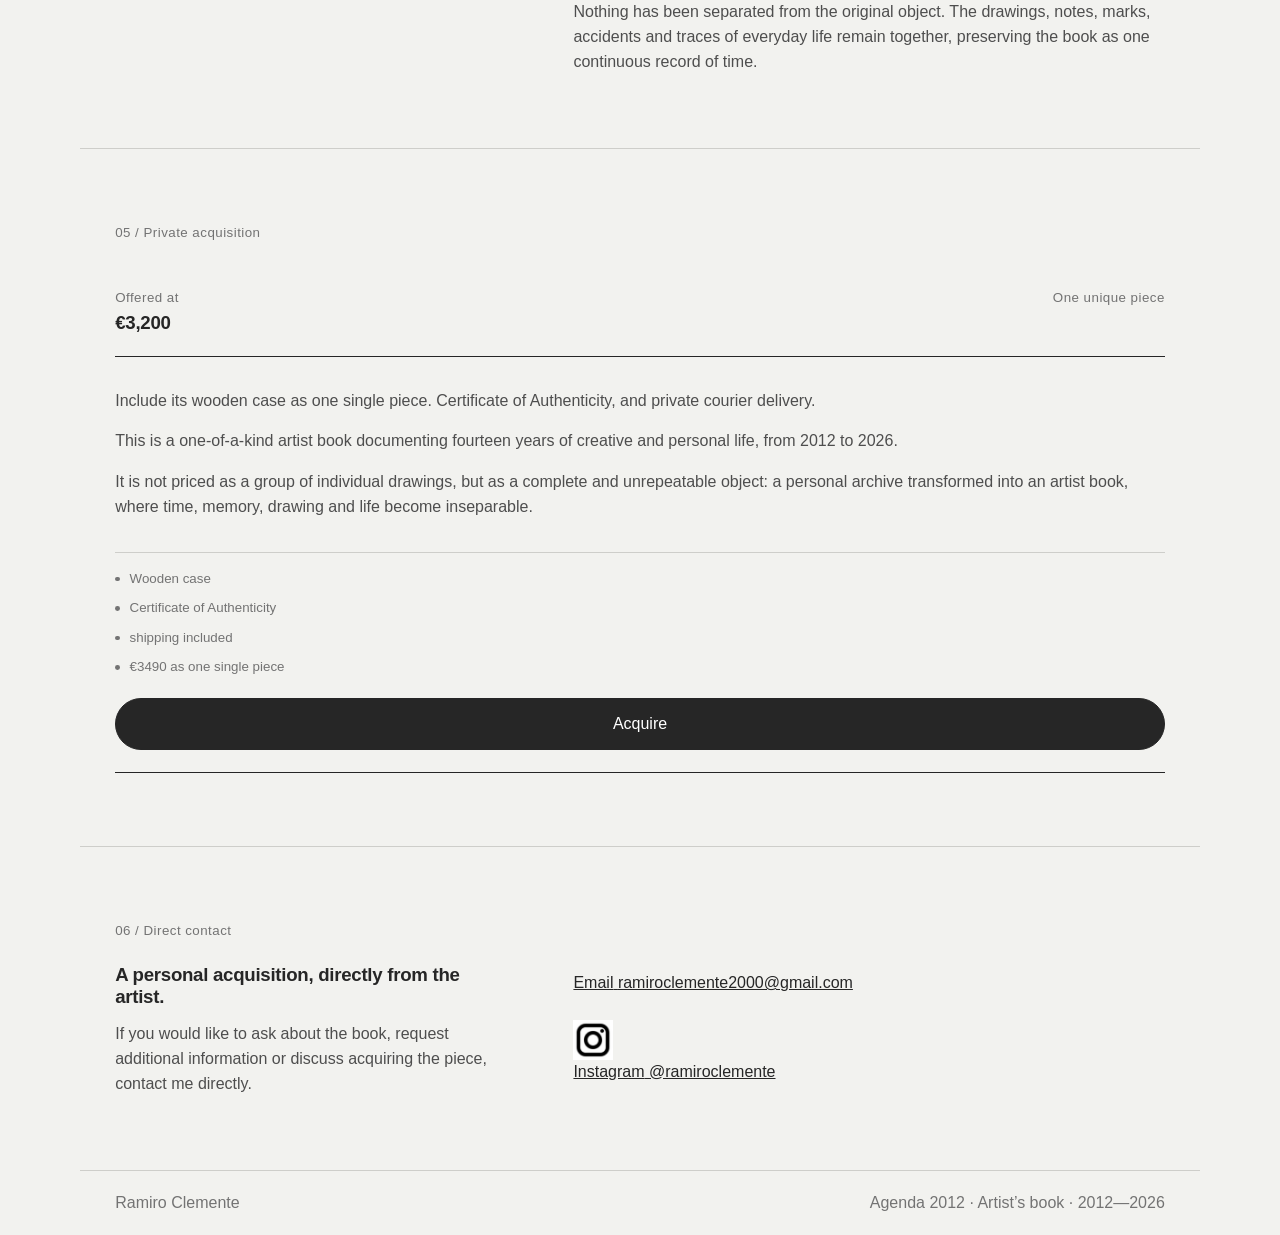
==== commit e9d1f87f: "Remove 'handmade' from case descriptions" ====
--- a/index.html
+++ b/index.html
@@ -70,7 +70,7 @@
         <div class="carousel__viewport" tabindex="0" aria-label="Agenda 2012 image carousel">
           <div class="carousel__track">
             <figure class="carousel__slide is-active">
-              <img src="assets/Carrousel_1.jpg" alt="Agenda 2012 presented inside its handmade wooden case" width="907" height="1209" loading="eager">
+              <img src="assets/Carrousel_1.jpg" alt="Agenda 2012 presented inside its wooden case" width="907" height="1209" loading="eager">
             </figure>
             <figure class="carousel__slide">
               <img src="assets/Carrousel_2.jpg" alt="Closed Agenda 2012 showing its worn red cover" width="907" height="1209" loading="lazy">
@@ -119,13 +119,13 @@
         </div>
 
         <div class="price__copy">
-          <p>Include its handmade wooden case as one single piece. Certificate of Authenticity, and private courier delivery.</p>
+          <p>Include its wooden case as one single piece. Certificate of Authenticity, and private courier delivery.</p>
           <p>This is a one-of-a-kind artist book documenting fourteen years of creative and personal life, from 2012 to 2026.</p>
           <p>It is not priced as a group of individual drawings, but as a complete and unrepeatable object: a personal archive transformed into an artist book, where time, memory, drawing and life become inseparable.</p>
         </div>
 
         <div class="price__included" aria-label="Included with acquisition">
-          <span>Handmade wooden case</span>
+          <span>Wooden case</span>
           <span>Certificate of Authenticity</span>
           <span>shipping included</span>
           <span>€3490 as one single piece</span>
